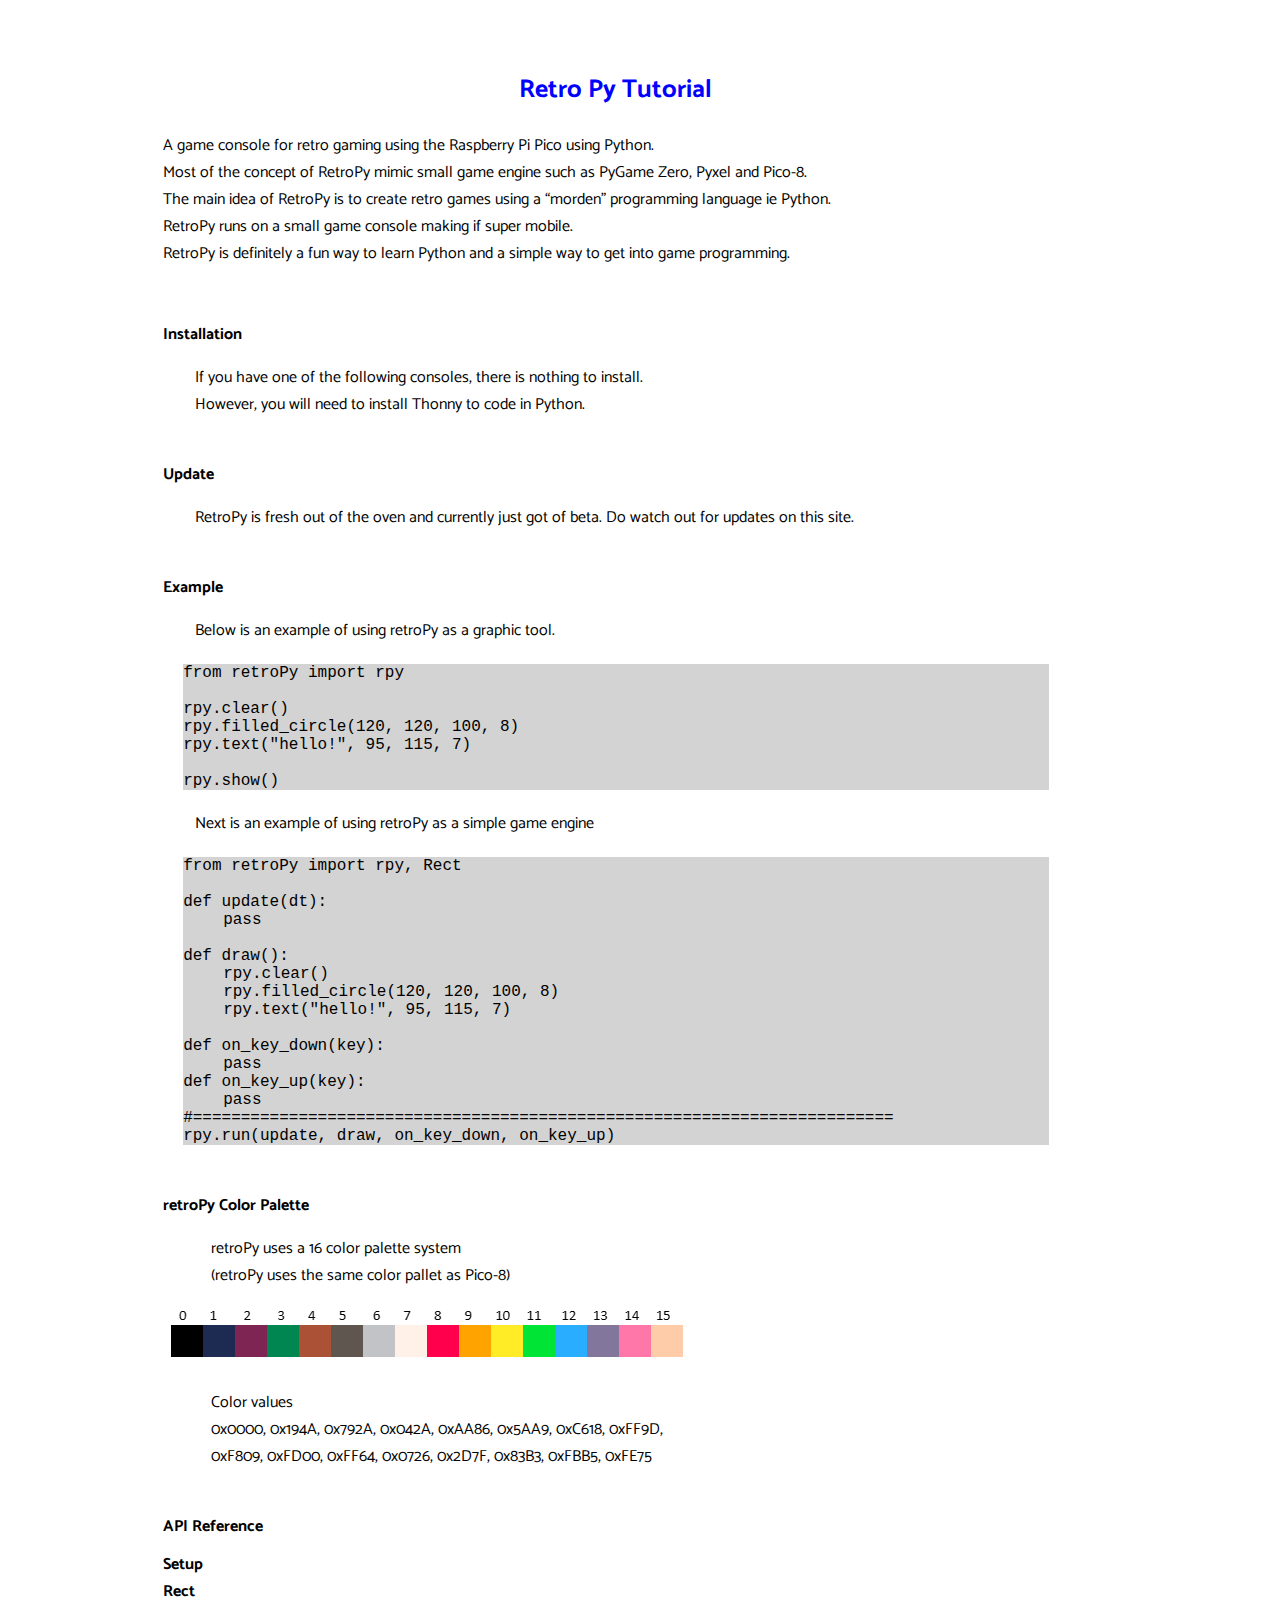
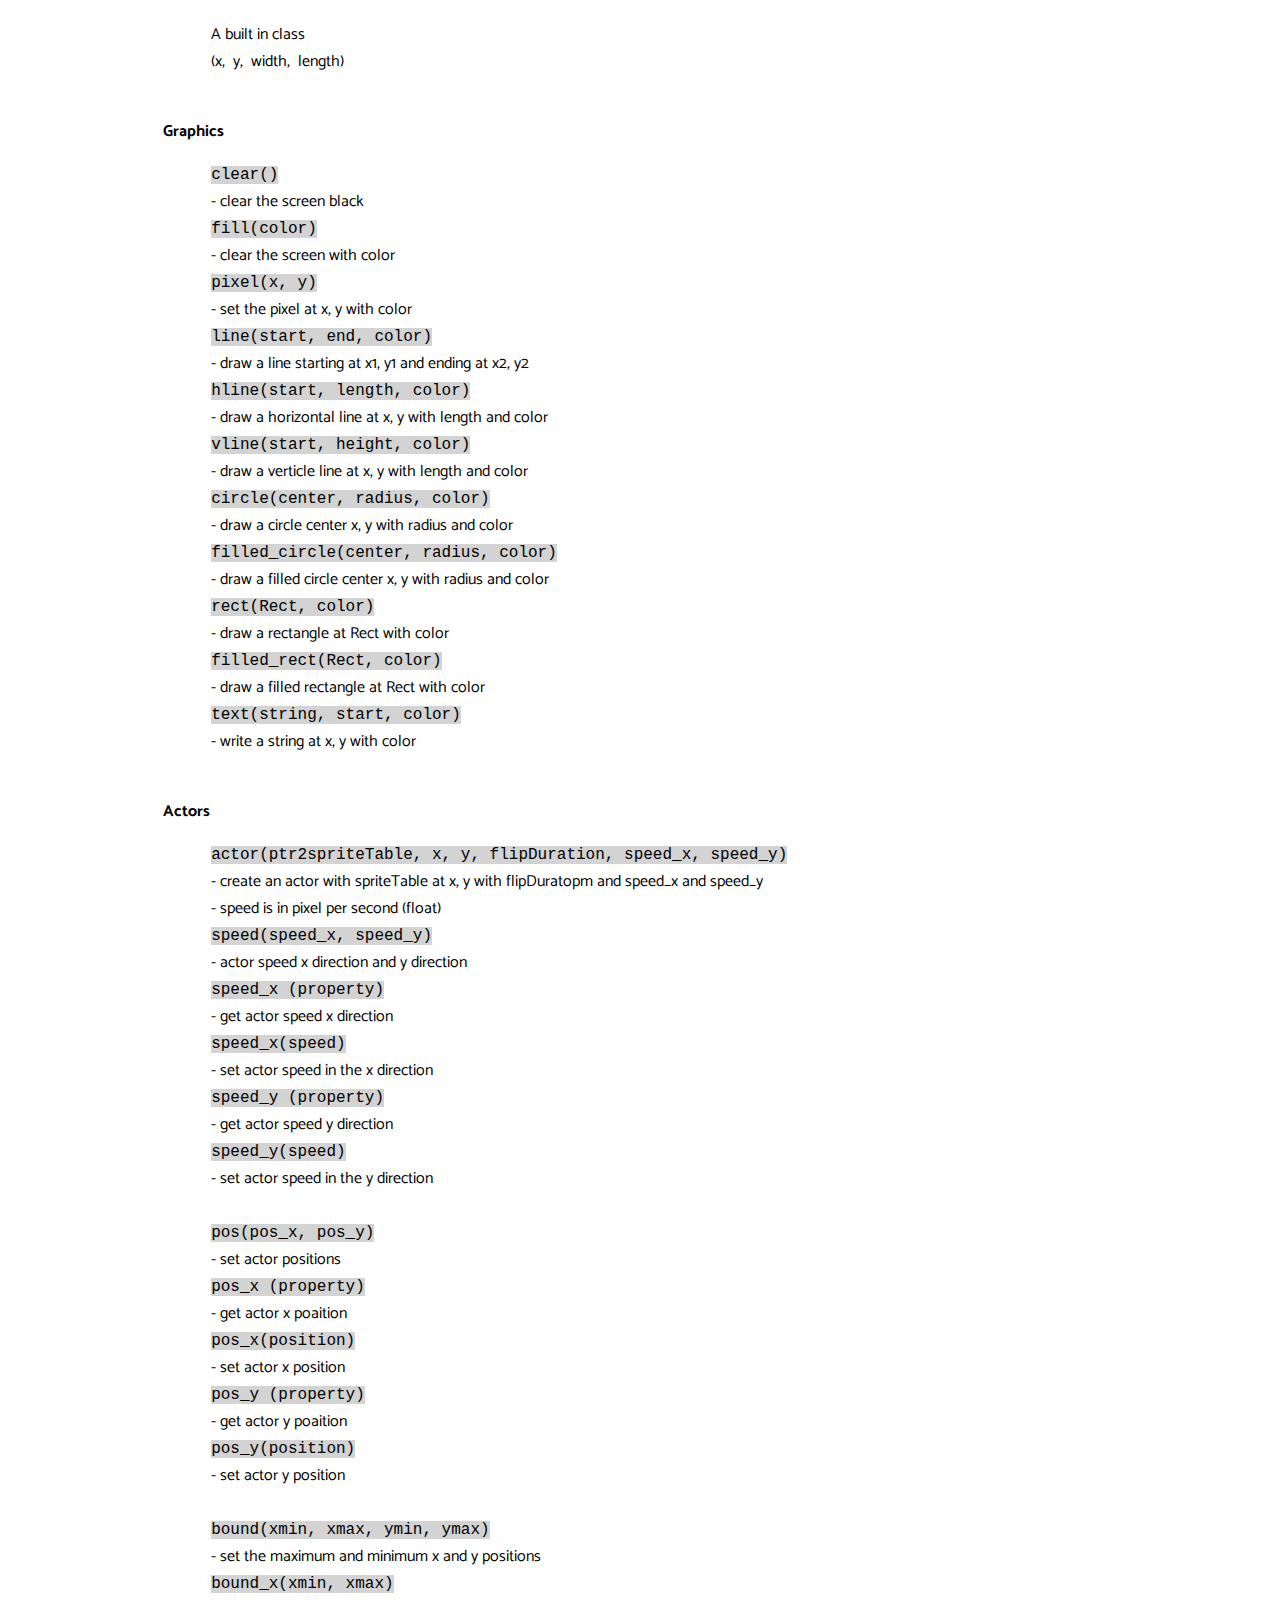
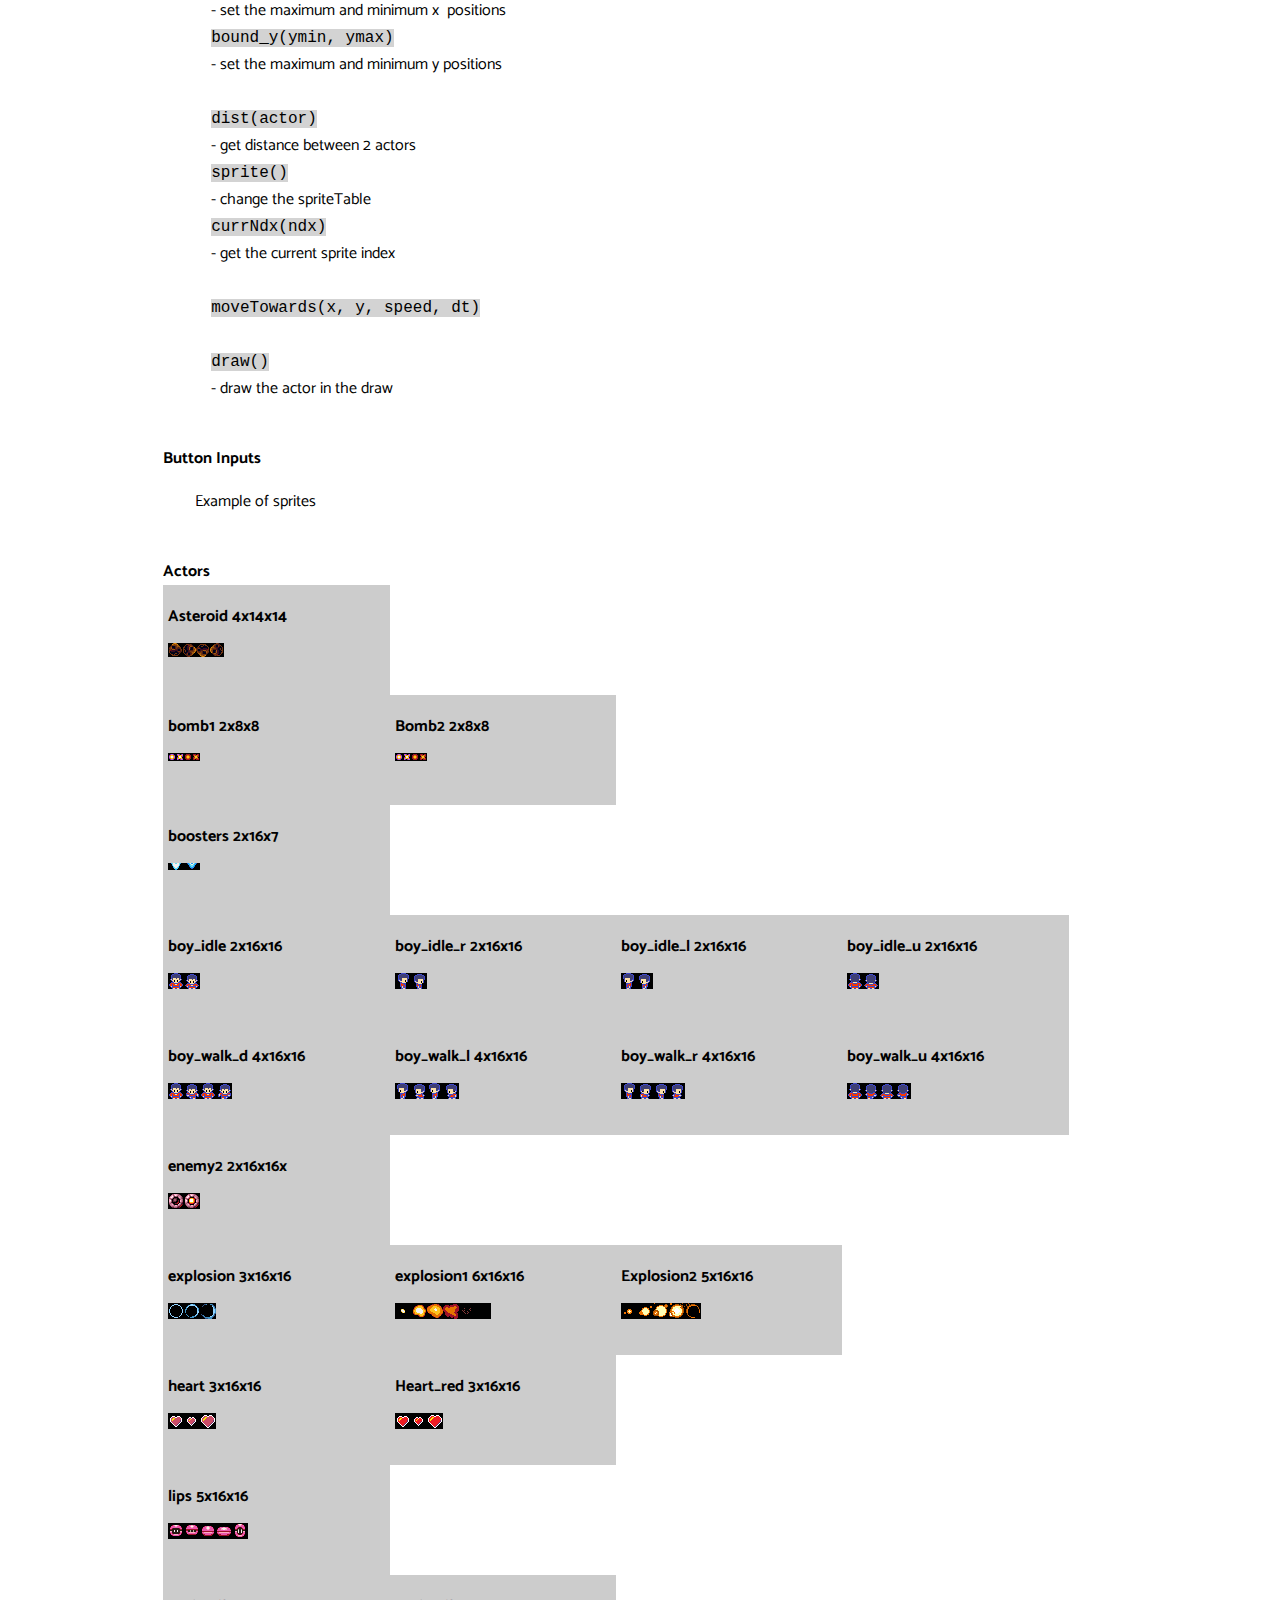
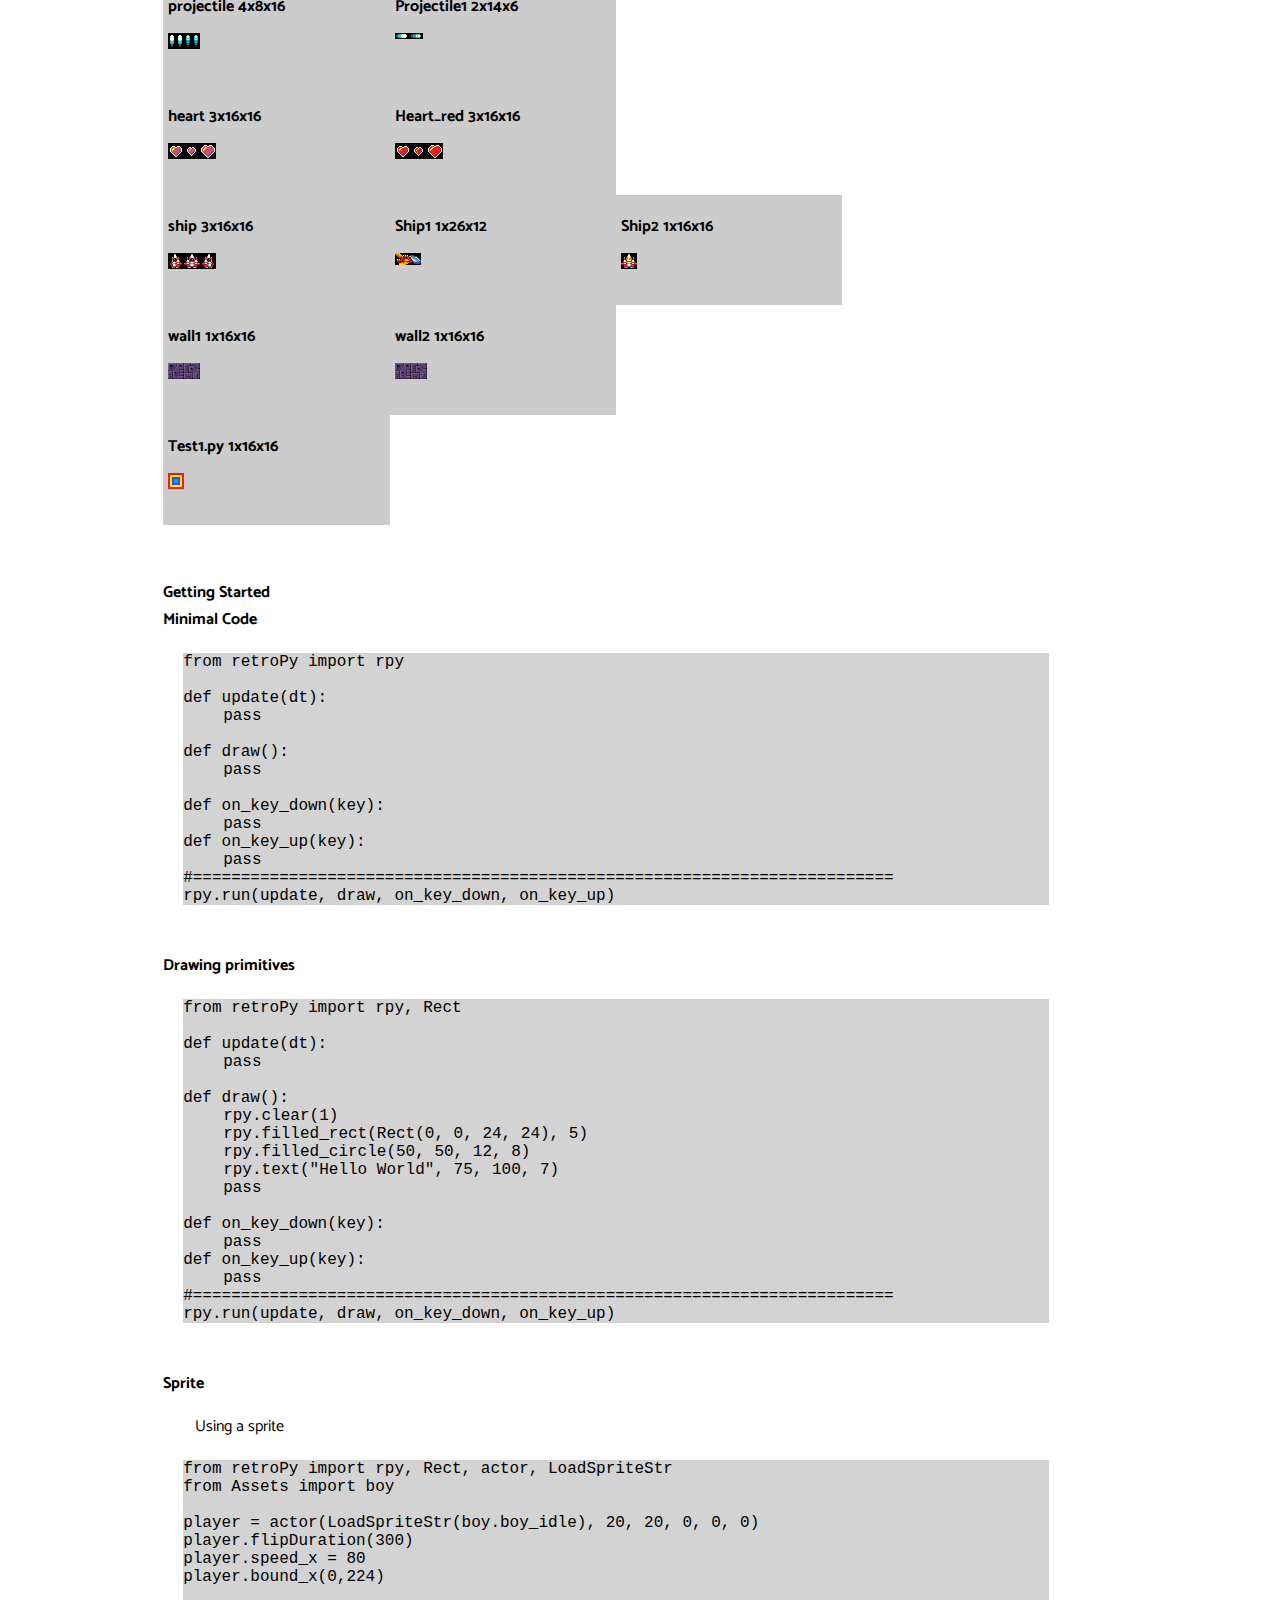
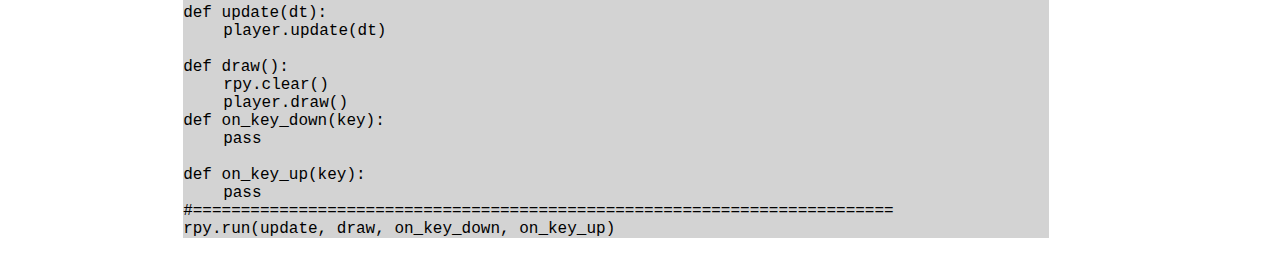
==== tutorial.html @ 07eee9ad "Add files via upload" ====
<html lang="en">

<head>
    
	<title>Retro Py Tutorial</title>

	<meta charset="utf-8">
	<meta name="viewport" content="width=device-width, initial-scale=1, shrink-to-fit=no">
	<meta name="description" content="TutorialPage">
	<meta name="author" content="Ilyas">

	<!-- Custom styles for this template -->
	<link rel="stylesheet" href="styles/index.css">
	<link rel='stylesheet' href='https://use.fontawesome.com/releases/v5.5.0/css/all.css' integrity='sha384-B4dIYHKNBt8Bc12p+WXckhzcICo0wtJAoU8YZTY5qE0Id1GSseTk6S+L3BlXeVIU' crossorigin='anonymous'-->
</head>

<body id="top" class="grid-container">
	<h3 class="title">Retro Py Tutorial</h3>
    
    <div class="about-me" style="text-align: left;">
		A game console for retro gaming using the Raspberry Pi Pico using Python.<br>
		Most of the concept of RetroPy mimic small game engine such as PyGame Zero, Pyxel and Pico-8.<br>
		The main idea of RetroPy is to create retro games using a “morden” programming language ie Python.<br>
		RetroPy runs on a small game console making if super mobile.<br>
        RetroPy is definitely a fun way to learn Python and a simple way to get into game programming.<br><br>
	</div>
    
	<div class="skill-set">
        <span style="font-weight: bold;"><br>Installation</span>
        <pre>
        If you have one of the following consoles, there is nothing to install.
        However, you will need to install Thonny to code in Python.
        </pre>
        
        <span style="font-weight: bold;">Update</span>
        <pre>
        RetroPy is fresh out of the oven and currently just got of beta. Do watch out for updates on this site.
        </pre>
    
        <span style="font-weight: bold;">Example</span>
        <pre>
        Below is an example of using retroPy as a graphic tool.</pre>
        
        <div class="test">
            <span style="font-family: 'Courier New'">
                from retroPy import rpy<br><br>

                rpy.clear()<br>
                rpy.filled_circle(120, 120, 100, 8)<br>
                rpy.text("hello!", 95, 115, 7)<br><br>

                rpy.show()</span>
            </div>
        
        <pre>
        Next is an example of using retroPy as a simple game engine</pre>
        
        <div class="test">
            <span style="font-family: 'Courier New'">
                from retroPy import rpy, Rect<br><br>

                def update(dt):<br>
                <span class="tab"></span>pass<br><br>

                def draw():<br>
                <span class="tab"></span>rpy.clear()<br>
                <span class="tab"></span>rpy.filled_circle(120, 120, 100, 8)<br>
                <span class="tab"></span>rpy.text("hello!", 95, 115, 7) <br><br>

                def on_key_down(key):<br>
                <span class="tab"></span>pass<br>
                def on_key_up(key):<br>
                <span class="tab"></span>pass<br>
                #=========================================================================<br>
                rpy.run(update, draw, on_key_down, on_key_up)</span>
            </div>
        
        <span style="font-weight: bold;"><br>retroPy Color Palette</span>
        <pre>
            retroPy uses a 16 color palette system
            (retroPy uses the same color pallet as Pico-8)</pre>

        <img src="imgs/color_pallet.png" alt="color pallet">

        <pre>
            Color values
            0x0000, 0x194A, 0x792A, 0x042A, 0xAA86, 0x5AA9, 0xC618, 0xFF9D,
            0xF809, 0xFD00, 0xFF64, 0x0726, 0x2D7F, 0x83B3, 0xFBB5, 0xFE75
            </pre>
        
        <h1>API Reference<br></h1>
        <span style="font-weight: bold;">Setup<br></span>
        
        <span style="font-weight: bold;">Rect</span>
        <pre>
            A built in class
            (x,  y,  width,  length)
            </pre>
        
        <span style="font-weight: bold;">Graphics</span>
        <pre>
            <mark style="background-color: lightgrey">clear()</mark>
            - clear the screen black
            <mark style="background-color: lightgrey">fill(color)</mark>
            - clear the screen with color
            <mark style="background-color: lightgrey">pixel(x, y)</mark>
            - set the pixel at x, y with color
            <mark style="background-color: lightgrey">line(start, end, color)</mark>
            - draw a line starting at x1, y1 and ending at x2, y2
            <mark style="background-color: lightgrey">hline(start, length, color)</mark>
            - draw a horizontal line at x, y with length and color
            <mark style="background-color: lightgrey">vline(start, height, color)</mark>
            - draw a verticle line at x, y with length and color
            <mark style="background-color: lightgrey">circle(center, radius, color)</mark>
            - draw a circle center x, y with radius and color
            <mark style="background-color: lightgrey">filled_circle(center, radius, color)</mark>
            - draw a filled circle center x, y with radius and color
            <mark style="background-color: lightgrey">rect(Rect, color)</mark>
            - draw a rectangle at Rect with color
            <mark style="background-color: lightgrey">filled_rect(Rect, color)</mark>
            - draw a filled rectangle at Rect with color
            <mark style="background-color: lightgrey">text(string, start, color)</mark>
            - write a string at x, y with color
            </pre>
        
        <span style="font-weight: bold;">Actors</span>
        <pre>
            <mark style="background-color: lightgrey">actor(ptr2spriteTable, x, y, flipDuration, speed_x, speed_y)</mark>
            - create an actor with spriteTable at x, y with flipDuratopm and speed_x and speed_y
            - speed is in pixel per second (float)
            <mark style="background-color: lightgrey">speed(speed_x, speed_y)</mark>
            - actor speed x direction and y direction
            <mark style="background-color: lightgrey">speed_x (property)</mark>
            - get actor speed x direction
            <mark style="background-color: lightgrey">speed_x(speed)</mark>
            - set actor speed in the x direction
            <mark style="background-color: lightgrey">speed_y (property)</mark>
            - get actor speed y direction
            <mark style="background-color: lightgrey">speed_y(speed)</mark>
            - set actor speed in the y direction

            <mark style="background-color: lightgrey">pos(pos_x, pos_y)</mark>
            - set actor positions
            <mark style="background-color: lightgrey">pos_x (property)</mark>
            - get actor x poaition
            <mark style="background-color: lightgrey">pos_x(position)</mark>
            - set actor x position
            <mark style="background-color: lightgrey">pos_y (property)</mark>
            - get actor y poaition
            <mark style="background-color: lightgrey">pos_y(position)</mark>
            - set actor y position

            <mark style="background-color: lightgrey">bound(xmin, xmax, ymin, ymax)</mark>
            - set the maximum and minimum x and y positions
            <mark style="background-color: lightgrey">bound_x(xmin, xmax)</mark>
            - set the maximum and minimum x  positions
            <mark style="background-color: lightgrey">bound_y(ymin, ymax)</mark>
            - set the maximum and minimum y positions

            <mark style="background-color: lightgrey">dist(actor)</mark>
            - get distance between 2 actors
            <mark style="background-color: lightgrey">sprite()</mark>
            - change the spriteTable
            <mark style="background-color: lightgrey">currNdx(ndx)</mark>
            - get the current sprite index

            <mark style="background-color: lightgrey">moveTowards(x, y, speed, dt)</mark>

            <mark style="background-color: lightgrey">draw()</mark>
            - draw the actor in the draw 
            </pre>
        
        <span style="font-weight: bold;">Button Inputs</span>
        
        <pre>
        Example of sprites
        </pre>
        
        <span style="font-weight: bold;">Actors</span>
        
        <div class="row">
              <div class="column" style="background-color:#ccc;">
                <h2>Asteroid 4x14x14</h2>
                <img src="imgs/asteroid.png"></pre>
              </div>
            </div>
        
            <div class="row">
              <div class="column" style="background-color:#ccc;">
                <h2>bomb1 2x8x8</h2>
                <img src="imgs/bombs.png">
              </div>
              <div class="column" style="background-color:#ccc;">
                <h2>Bomb2 2x8x8</h2>
                <img src="imgs/bombs.png">
              </div>
            </div>

            <div class="row">
              <div class="column" style="background-color:#ccc;">
                <h2>boosters 2x16x7</h2>
                <img src="imgs/boosters.png">
              </div>
            </div>
        
            <div class="row">
              <div class="column" style="background-color:#ccc;">
                <h2>boy_idle 2x16x16</h2>
                <img src="imgs/boy_idle.png">
              </div>
              <div class="column" style="background-color:#ccc;">
                <h2>boy_idle_r 2x16x16</h2>
                <img src="imgs/boy_idle_r.png">
              </div>
                <div class="column" style="background-color:#ccc;">
                <h2>boy_idle_l 2x16x16</h2>
                <img src="imgs/boy_idle_l.png">
              </div>
                <div class="column" style="background-color:#ccc;">
                <h2>boy_idle_u 2x16x16</h2>
                <img src="imgs/boy_idle_u.png">
              </div>
            </div>
            
            <div class="row">
              <div class="column" style="background-color:#ccc;">
                <h2>boy_walk_d 4x16x16</h2>
                <img src="imgs/boy_walk_d.png">
              </div>
              <div class="column" style="background-color:#ccc;">
                <h2>boy_walk_l 4x16x16</h2>
                <img src="imgs/boy_walk_l.png">
              </div>
                <div class="column" style="background-color:#ccc;">
                <h2>boy_walk_r 4x16x16</h2>
                <img src="imgs/boy_walk_r.png">
              </div>
                <div class="column" style="background-color:#ccc;">
                <h2>boy_walk_u 4x16x16</h2>
                <img src="imgs/boy_walk_u.png">
              </div>
            </div>
        
            <div class="row">
              <div class="column" style="background-color:#ccc;">
                <h2>enemy2 2x16x16x</h2>
                <img src="imgs/enemy2.png">
              </div>
            </div>
        
            <div class="row">
                  <div class="column" style="background-color:#ccc;">
                    <h2>explosion 3x16x16</h2>
                    <img src="imgs/explosion.png">
                  </div>
                  <div class="column" style="background-color:#ccc;">
                    <h2>explosion1 6x16x16</h2>
                    <img src="imgs/explosion1.png">
                  </div>
                    <div class="column" style="background-color:#ccc;">
                    <h2>Explosion2 5x16x16</h2>
                    <img src="imgs/explosion2.png">
                </div>
            </div>
            
        
            <div class="row">
              <div class="column" style="background-color:#ccc;">
                <h2>heart 3x16x16</h2>
                <img src="imgs/heart.png">
              </div>
              <div class="column" style="background-color:#ccc;">
                <h2>Heart_red 3x16x16</h2>
                <img src="imgs/heart_red.png">
              </div>
            </div>
        
    
            <div class="row">
              <div class="column" style="background-color:#ccc;">
                <h2>lips 5x16x16</h2>
                <img src="imgs/lips.png">
              </div>
            </div>
        
        <div class="row">
              <div class="column" style="background-color:#ccc;">
                <h2>projectile 4x8x16</h2>
                <img src="imgs/projectile.png">
              </div>
              <div class="column" style="background-color:#ccc;">
                <h2>Projectile1 2x14x6</h2>
                <img src="imgs/projectile1.png">
              </div>
            </div>
        
        <div class="row">
              <div class="column" style="background-color:#ccc;">
                <h2>heart 3x16x16</h2>
                <img src="imgs/heart.png">
              </div>
              <div class="column" style="background-color:#ccc;">
                <h2>Heart_red 3x16x16</h2>
                <img src="imgs/heart_red.png">
              </div>
            </div>
        
        <div class="row">
              <div class="column" style="background-color:#ccc;">
                <h2>ship 3x16x16</h2>
                <img src="imgs/ship.png">
              </div>
              <div class="column" style="background-color:#ccc;">
                <h2>Ship1 1x26x12</h2>
                <img src="imgs/ship1.png">
              </div>
            <div class="column" style="background-color:#ccc;">
                <h2>Ship2 1x16x16</h2>
                <img src="imgs/ship2.png">
              </div>
            </div> 
        
        <div class="row">
              <div class="column" style="background-color:#ccc;">
                <h2>wall1 1x16x16</h2>
                <img src="imgs/Wall.png">
              </div>
              <div class="column" style="background-color:#ccc;">
                <h2>wall2 1x16x16</h2>
                <img src="imgs/Wall.png">
              </div>
            </div> 

        <div class="row">
              <div class="column" style="background-color:#ccc;">
                <h2>Test1.py 1x16x16</h2>
                <img src="imgs/Test1.png">
              </div>
            </div>

        <span style="font-weight: bold;"><br><br>Getting Started<br></span>
        
        <span style="font-weight: bold;">Minimal Code</span>
        <div class="test">
            <span style="font-family: 'Courier New'">
                from retroPy import rpy<br><br>

                def update(dt):<br>
                <span class="tab"></span>pass<br><br>

                def draw():<br>
                <span class="tab"></span>pass<br><br>

                def on_key_down(key):<br>
                <span class="tab"></span>pass<br>
                def on_key_up(key):<br>
                <span class="tab"></span>pass<br>
                #=========================================================================<br>
                rpy.run(update, draw, on_key_down, on_key_up)</span>
            </div>
        
        <span style="font-weight: bold;"><br>Drawing primitives</span>
        <div class="test">
            <span style="font-family: 'Courier New'">
                from retroPy import rpy, Rect<br><br>
                
                def update(dt):<br>
                <span class="tab"></span>pass<br><br>

                def draw():<br>
                <span class="tab"></span>rpy.clear(1)<br>
                <span class="tab"></span>rpy.filled_rect(Rect(0, 0, 24, 24), 5)<br>
                <span class="tab"></span>rpy.filled_circle(50, 50, 12, 8)<br>
                <span class="tab"></span>rpy.text("Hello World", 75, 100, 7)<br>
                <span class="tab"></span>pass<br><br>

                def on_key_down(key):<br>
                <span class="tab"></span>pass<br>
                def on_key_up(key):<br>
                <span class="tab"></span>pass<br>
                #=========================================================================<br>
                rpy.run(update, draw, on_key_down, on_key_up)</span>
            </div>
        
        <span style="font-weight: bold;"><br>Sprite</span>
        
        <pre>
        Using a sprite</pre>
        
        <div class="test">
            <span style="font-family: 'Courier New'">
                from retroPy import rpy, Rect, actor, LoadSpriteStr<br>
                from Assets import boy<br><br>

                player = actor(LoadSpriteStr(boy.boy_idle), 20, 20, 0, 0, 0)<br>
                player.flipDuration(300)<br>
                player.speed_x = 80<br>
                player.bound_x(0,224)<br><br>

                def update(dt):<br>
                <span class="tab"></span>player.update(dt)<br><br>

                def draw():<br>
                <span class="tab"></span>rpy.clear()<br>
                <span class="tab"></span>player.draw()<br>

                def on_key_down(key):<br>
                <span class="tab"></span>pass<br><br>
                def on_key_up(key):<br>
                <span class="tab"></span>pass<br>
                #=========================================================================<br>
                rpy.run(update, draw, on_key_down, on_key_up)</span>
            </div>
        <!--span style="font-weight: bold;">Draw:</span>
        <pre>
            - clear()
            - fill(color)
            - pixel(x, y)
            - line(start, end, color)
            - hline(start, length, color)
            - vline(start, height, color)
            - circle(center, radius, color)
            - filled_circle(center, radius, color)
            - rect(Rect, color)
            - filled_rect(Rect, color)
            - text(string, start, color)

            - blit(bytearray, x, y)
            - sprite(SpriteArray, x, y)
            </pre>
        
        <span style="font-weight: bold;">Rect:</span>
        <pre>
            - A built in class
            - (x, y, width, length)
            - All arguments color, start, end, elngth, center, radius, x, y
              and width are integers except for string and Rect
            </pre>
        
        <span style="font-weight: bold;">Actor:</span>
        <pre>
            - (ptr2spriteTable, x, y, flipDuration, speed_x, speed_y)
            - speed(speed_x, speed_y)
            - speed_x(speed)
            - float speed_x()
            - speed_y(speed)
            - float speed_y()
            - bound(xmin, xmax, ymin, ymax)
            - bound_x(xmin, xmax)
            - bound_y(ymin, ymax)
            - dist(actor)
            - sprite()
            - currNdx(ndx)
            moveTowards(x, y, speed, dt)
            - draw()
            </pre>
        
        <span style="font-weight: bold;">Sound:</span>
        <pre>
            - Init()
            - Play()
            - Stop()
            - Pause()
            - Cont()
            - isPlaying

            - const uint16_t RGB4to565lookupTable[16]={
                0x0000,
            }
            </pre>
        
        <span style="font-weight: bold;">Actors</span>
        <pre>
            Asteroid 4x14x14
            <img src="imgs/asteroid.png">

            bombs
            bomb1 2x8x8
            <img src="imgs/bombs.png">
            Bomb2 2x8x8
            <img src="imgs/bombs.png">

            boosters
            boosters 2x16x7
            <img src="imgs/boosters.png">

            boy
            boy_idle 2x16x16
            <img src="imgs/boosters.png">
            boy_idle_r 2x16x16
            <img src="imgs/boosters.png">
            boy_idle_l 2x16x16
            <img src="imgs/boosters.png">
            boy_idle_u 2x16x16
            <img src="imgs/boosters.png">

            boy_walk_d 4x16x16

            boy_walk_l 4x16x16

            boy_walk_r 4x16x16

            boy_walk_u 4x16x16

            enemy2 2x16x16x

            explosion 3x16x16

            explosion1 6x16x16

            Explosion2 5x16x16


            heart 3x16x16


            Heart_red 3x16x16


            lips 5x16x16


            projectile 4x8x16

            Projectile1 2x14x6

            ship 3x16x16

            Ship1 1x26x12

            Ship2 1x16x16

            wall
            wall1 1x16x16

            wall2 1x16x16


            Test1.py 1x16x16
            </pre>
        
        <span style="font-weight: bold;">Getting Started</span>
        <span style="font-weight: bold;">Minimal Code</span>
        <pre>
            from retropy import Rect, screen
            def update(dt):
                pass
            def draw():
                pass
            def on_key_down(key):
                pass
            def on_key_up(key):
                pass  
            screen.run(update, draw, on_key_down, on_key_up)
            Ex-00.py
            </pre>
        
        <span style="font-weight: bold;">Drawing primitives</span>
        <pre>
            from retropy import Rect, screen
            def update(dt):
                pass
            def draw():
                screen.draw.clear()
                screen.draw.filled_rect(Rect(0, 0, 24, 24), 5)
                screen.draw.filled_circle(50, 50, 12, 8)
                screen.draw.text("Hello World", 75, 100, 7)
            def on_key_down(key):
                pass
            def on_key_up(key):
                pass  
            screen.run(update, draw, on_key_down, on_key_up)
            Ex-01.py
            </pre>
        
        <span style="font-weight: bold;">Sprite</span>
        <pre>
            Place a sprite
            from retropy import Rect, screen, actor
            import assets
            player = actor(assets.player, 20, 20, 0, 0, 0)
            def update(dt):
                pass
            def draw():
                screen.draw.clear()
                player.draw()
            def on_key_down(key):
                pass
            def on_key_up(key):
                pass  
            screen.run(update, draw, on_key_down, on_key_up)

            Place a sprite and animate (300 msec)
            player.flipDuration(300)

            give speed in the x axis (80 pixel per second)
            player.speed_x(80)

            set boundaries for the x axis (form 0 to 224 – the size of the sprite is 14
            player.bound_x(0,224)

            Everything in one line of code
            player = actor(assets.player, 20, 20, 300, 80, 0, 0, 224, 0, 224)

            complete code
            player = actor(assets.player, 20, 20, 300, 80,  0, 224, 0, 224)

            from retropy import Rect, screen, actor
            import assets

            player = actor(assets.player, 20, 20, 0, 0, 0)
            player.flipDuration(300)
            player.speed_x(80)
            player.bound_x(0,224)

            def update(dt):
                pass

            def draw():
                screen.draw.clear()
                player.draw()

            def on_key_down(key):
                pass
            def on_key_up(key):
                pass  

            screen.run(update, draw, on_key_down, on_key_up)


            Controlling movement in the x-axis
            Left - 0
            Right - 3
            Up - 2
            Down - 1

            from retropy import Rect, screen, actor
            import assets

            player = actor(assets.player, 20, 20, 300, 80, 0, 0, 224, 0, 224)

            def update(dt):
                pass

            def draw():
                screen.draw.clear()
                player.draw()

            def on_key_down(key):
                if (key == 0): #keys.LEFT
                    player.speed_x(-80)    
                elif (key == 3): #keys.RIGHT
                    player.speed_x(80)    

            def on_key_up(key):
                pass  

            screen.run(update, draw, on_key_down, on_key_up)
            </pre-->
	</div>
	<!--div id="projects" class="projects">
		<pre>
			Some projects that I have done:
			- <a href="#top">This website you are seeing is fully built by me.</a>
			- <a href="https://github.com/Jaimeloeuf/Pure-Node.JS-API-Server" target="_blank">Pure Node JS Server Framework</a>
			- <a href="https://github.com/Jaimeloeuf/GDP-analytics" target="_blank">GDP Analytics App in C</a>
			- <a href="https://github.com/Jaimeloeuf/UVA-Judge-problems" target="_blank">Competitve C/C++ Programming for UVA Judge</a>
			- <a href="https://github.com/Jaimeloeuf/Movie-Booking-App" target="_blank">Java 'Movie Booking' GUI Application.</a>
			- <a href="https://github.com/Jaimeloeuf/pythonmorsels" target="_blank">Competitve Python Programming code</a>
			- <a href="#" target="">Fan controller</a>
		</pre>
	</div-->

	<!--footer class="footer">
		<pre style="font-weight: bold;">
		<a href="#top">Back to Top ^</a>
		&copy;JaimeLoeuf
		&copy;JJ	2018
		</pre>
	</footer-->
</body>

</html>
---- styles/index.css ----
@import url('https://fonts.googleapis.com/css?family=Catamaran:400,800');

body {
	max-width: 95vw;
}

/* Make the stuff all float to the left. Then apply a margin to it to make it seems center for screens lest the max width */

* {
	font-family: 'Catamaran', sans-serif;
	font-size: 1em;
    box-sizing: border-box;
}

a, a:link, a:visited, a:hover, a:active {
	color: #7b7b7b;
	text-decoration: none;
}

.column {
    float: left;
    width: 25%;
    padding: 5px;
    height: 110px;
}

.row:after {
  content: "";
  display: table;
  clear: both;
}

.grid-container {
	display: grid;
	grid-template-columns: repeat(3, auto);
	grid-template-rows: repeat(6, auto);
	grid-template-areas:
		". title ."
		"pic nav-bar contact-me"
		"pic about-me contact-me"
		"pic skill-set contact-me"
		". projects ."
		". footer .";
}

mark { 
    font-family: 'Courier New';
    background-color: lightgrey;
    color: black;
}

.title {
	font-size: 1.6em;
	grid-area: title;
	margin: auto;
	margin-top: 2.4em;
	margin-bottom: 0.5em;
	color: #0000FF;
}


img {
    grid-area: pic;
    max-width: 100%;
    max-height: 100%;
}

.contact-me {
	grid-area: contact-me;
	margin-bottom: 2em;
}

.nav-bar {
	grid-area: nav-bar;
	margin: auto;
	margin-top: 0px;
	overflow: initial;
}

.about-me {
	grid-area: about-me;
	margin-top: 0.5em;
}

.tab {
    display: inline-block;
    margin-left: 40px;
}

.test {
    background-color: lightgrey;
    margin: 20px;
}

.skill-set { grid-area: skill-set; }
.projects { grid-area: projects; }

.projects > a {
	color: #bbb; /* Change the color to a darker shade */
}

.footer {
	grid-area: footer;
	margin-left: 3em;
}

/* Overwrite all changes that you dont want! */
@media screen and (max-width: 70em) {
	/* Resize image and Resize to 2 columns */
	img { max-width: 60%; }
	.grid-container {
		grid-template-columns: auto auto;
		grid-template-areas:
			"title ."
			"nav-bar contact-me"
			"about-me contact-me"
			"skill-set pic"
			"projects ."
			"footer .";
	}
}

@media screen and (max-width: 58em) {
	/* Hide image and contact-me icons. Resize to 1 column */
	/*img, .contact-me { display: none; }*/
    img { max-width: 60%; }
	.grid-container {
		grid-template-columns: auto;
		grid-template-areas:
		"title"
		"nav-bar"
		"about-me"
		"skill-set"
        "test"
		"projects"
		"footer";
	}
}

/* 
background:
	linear-gradient(140deg, rgba(0, 0, 0, 0.1) 0%, rgba(0, 0, 0, 0.07) 43%, transparent 44%, transparent 100%),
	linear-gradient(105deg, transparent 0%, transparent 40%, rgba(0, 0, 0, 0.06) 41%, rgba(0, 0, 0, 0.07) 76%, transparent 77%, transparent 100%),
	linear-gradient(to right, #d89ca4, #e27b7e);
	background-color: #de7e85; */
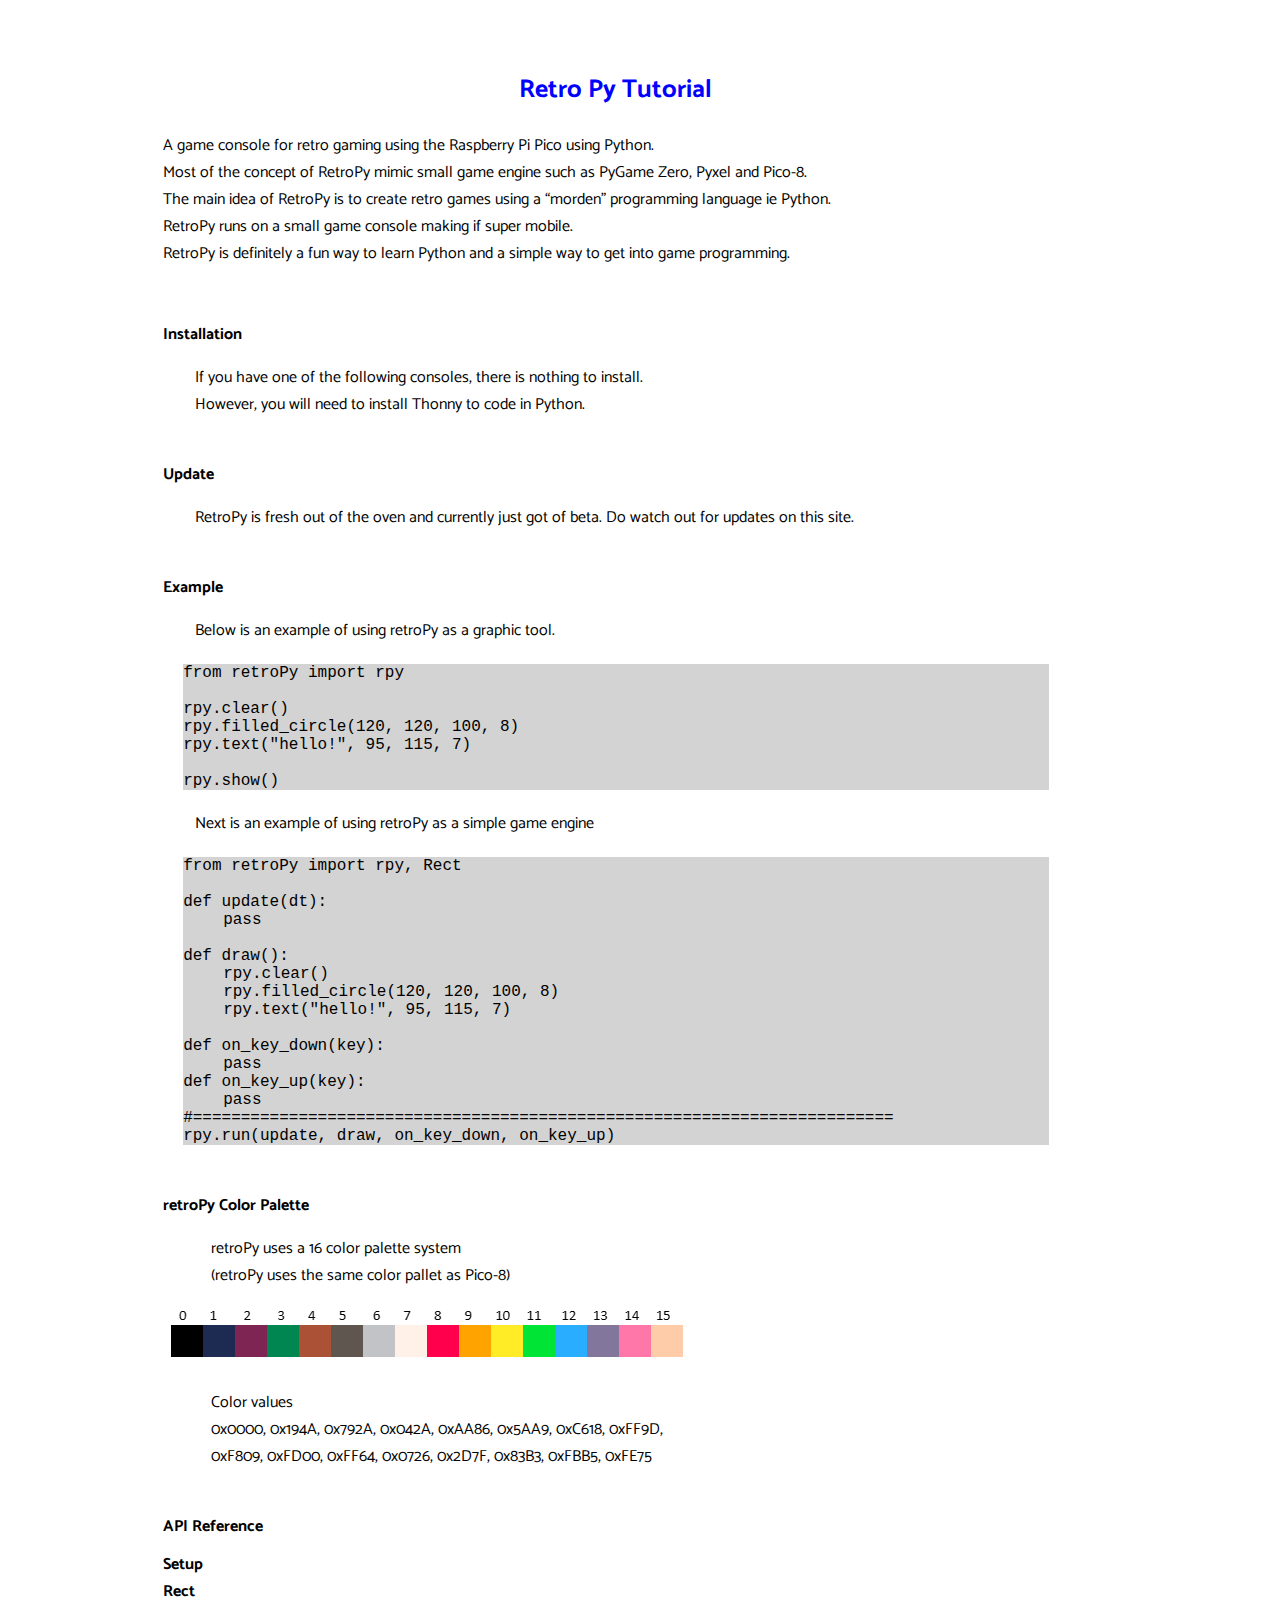
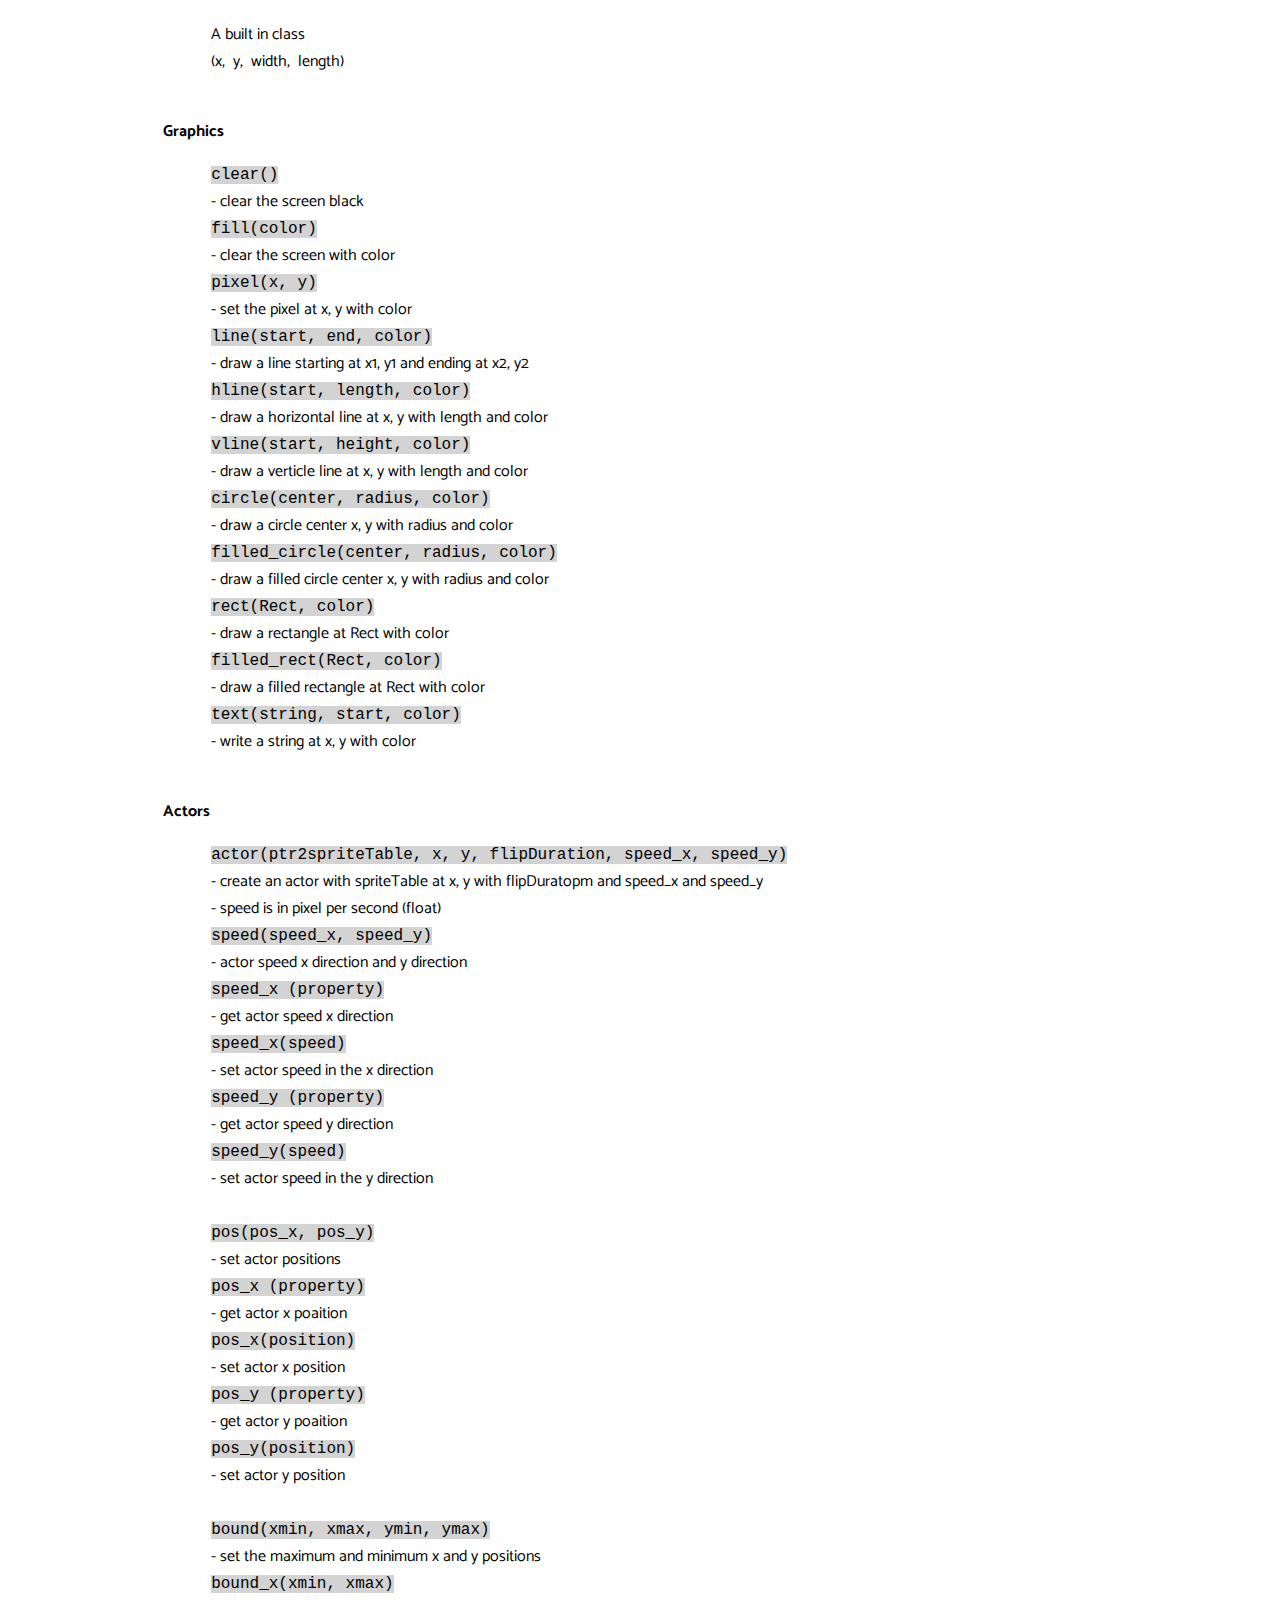
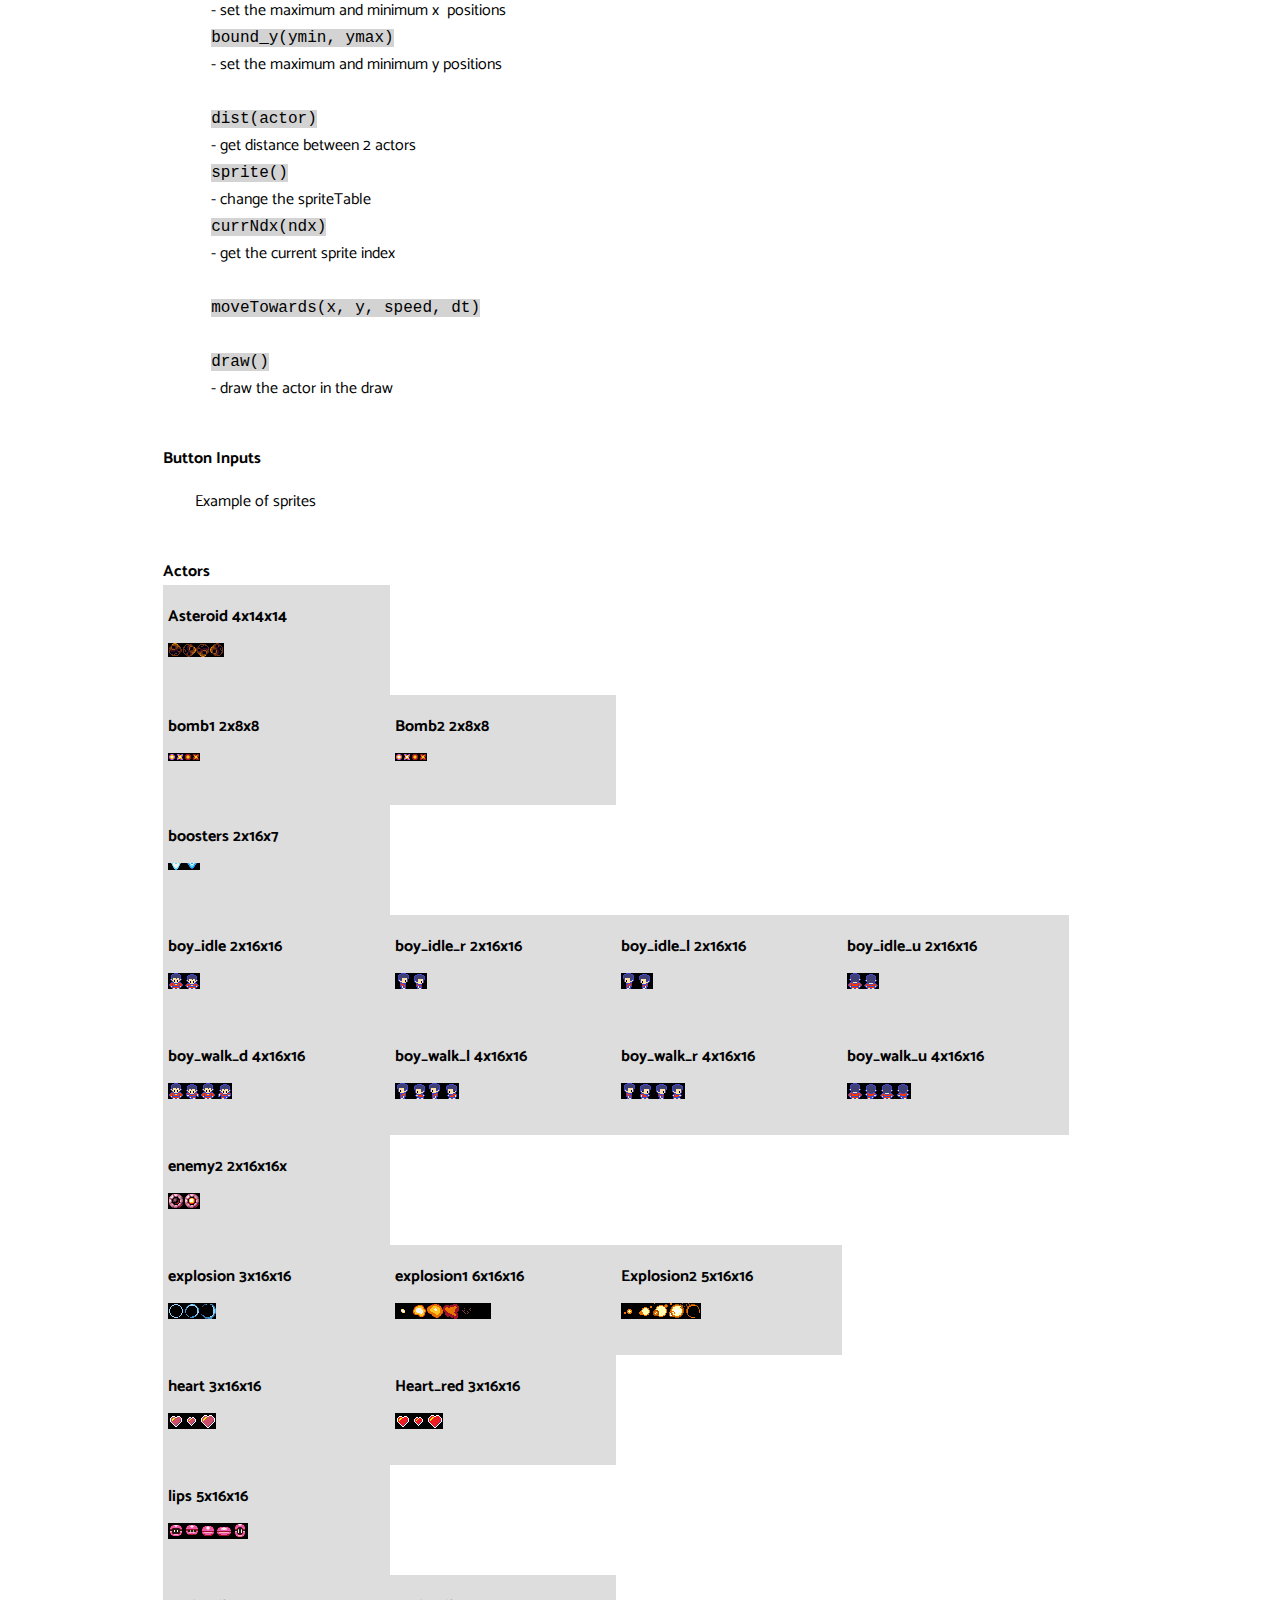
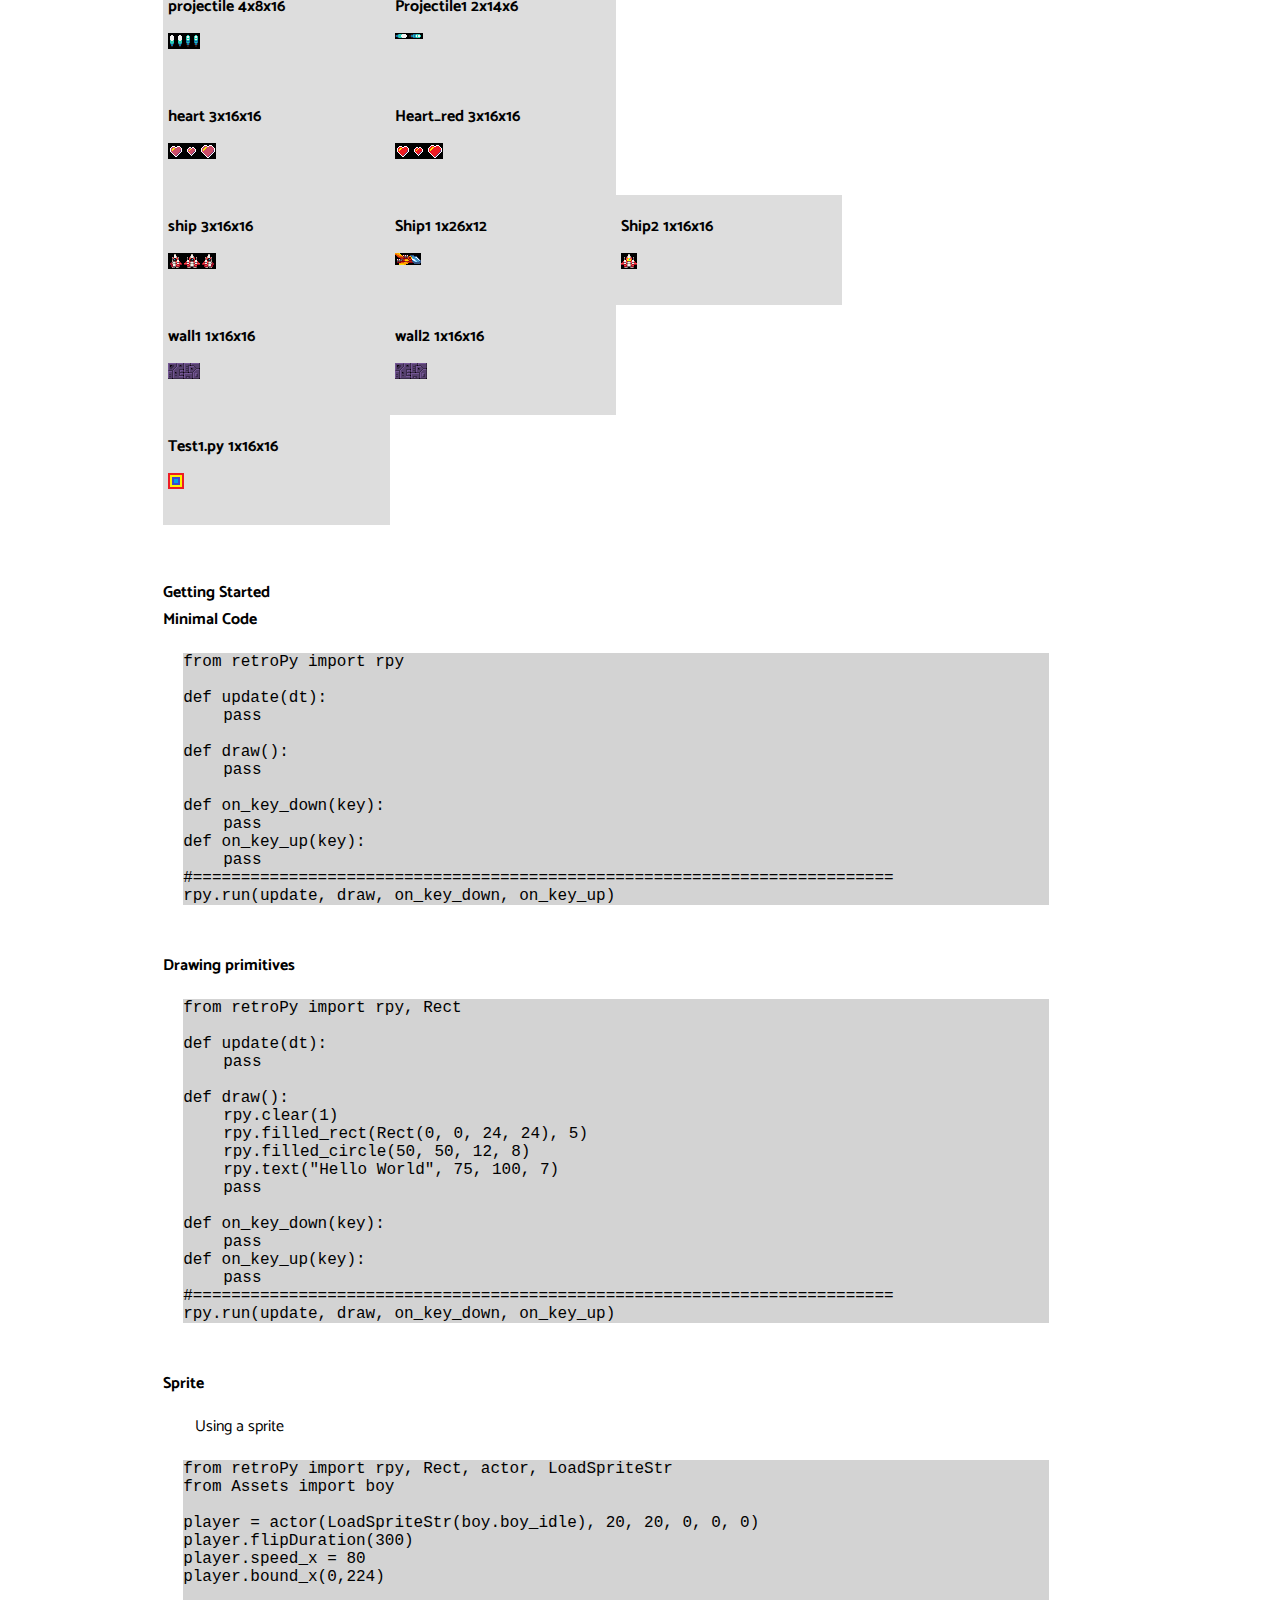
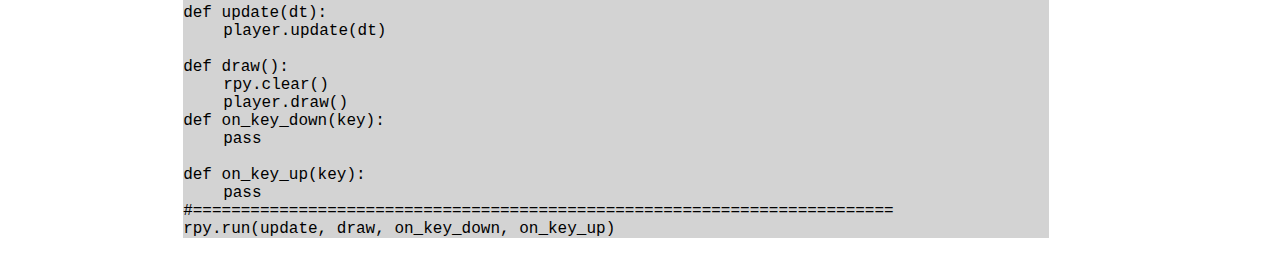
==== commit fcaad99b: "Add files via upload" ====
--- a/tutorial.html
+++ b/tutorial.html
@@ -10,8 +10,8 @@
 	<meta name="author" content="Ilyas">
 
 	<!-- Custom styles for this template -->
-	<link rel="stylesheet" href="styles/index.css">
-	<link rel='stylesheet' href='https://use.fontawesome.com/releases/v5.5.0/css/all.css' integrity='sha384-B4dIYHKNBt8Bc12p+WXckhzcICo0wtJAoU8YZTY5qE0Id1GSseTk6S+L3BlXeVIU' crossorigin='anonymous'-->
+	<link rel="stylesheet" href="styles/tutorial.css">
+	<link rel='stylesheet' href='https://use.fontawesome.com/releases/v5.5.0/css/all.css' integrity='sha384-B4dIYHKNBt8Bc12p+WXckhzcICo0wtJAoU8YZTY5qE0Id1GSseTk6S+L3BlXeVIU' crossorigin='anonymous'>
 </head>
 
 <body id="top" class="grid-container">
@@ -179,85 +179,85 @@
         <span style="font-weight: bold;">Actors</span>
         
         <div class="row">
-              <div class="column" style="background-color:#ccc;">
+              <div class="column" style="background-color:#ddd;">
                 <h2>Asteroid 4x14x14</h2>
                 <img src="imgs/asteroid.png"></pre>
               </div>
             </div>
         
             <div class="row">
-              <div class="column" style="background-color:#ccc;">
+              <div class="column" style="background-color:#ddd;">
                 <h2>bomb1 2x8x8</h2>
                 <img src="imgs/bombs.png">
               </div>
-              <div class="column" style="background-color:#ccc;">
+              <div class="column" style="background-color:#ddd;">
                 <h2>Bomb2 2x8x8</h2>
                 <img src="imgs/bombs.png">
               </div>
             </div>
 
             <div class="row">
-              <div class="column" style="background-color:#ccc;">
+              <div class="column" style="background-color:#ddd;">
                 <h2>boosters 2x16x7</h2>
                 <img src="imgs/boosters.png">
               </div>
             </div>
         
             <div class="row">
-              <div class="column" style="background-color:#ccc;">
+              <div class="column" style="background-color:#ddd;">
                 <h2>boy_idle 2x16x16</h2>
                 <img src="imgs/boy_idle.png">
               </div>
-              <div class="column" style="background-color:#ccc;">
+              <div class="column" style="background-color:#ddd;">
                 <h2>boy_idle_r 2x16x16</h2>
                 <img src="imgs/boy_idle_r.png">
               </div>
-                <div class="column" style="background-color:#ccc;">
+                <div class="column" style="background-color:#ddd;">
                 <h2>boy_idle_l 2x16x16</h2>
                 <img src="imgs/boy_idle_l.png">
               </div>
-                <div class="column" style="background-color:#ccc;">
+                <div class="column" style="background-color:#ddd;">
                 <h2>boy_idle_u 2x16x16</h2>
                 <img src="imgs/boy_idle_u.png">
               </div>
             </div>
             
             <div class="row">
-              <div class="column" style="background-color:#ccc;">
+              <div class="column" style="background-color:#ddd;">
                 <h2>boy_walk_d 4x16x16</h2>
                 <img src="imgs/boy_walk_d.png">
               </div>
-              <div class="column" style="background-color:#ccc;">
+              <div class="column" style="background-color:#ddd;">
                 <h2>boy_walk_l 4x16x16</h2>
                 <img src="imgs/boy_walk_l.png">
               </div>
-                <div class="column" style="background-color:#ccc;">
+                <div class="column" style="background-color:#ddd;">
                 <h2>boy_walk_r 4x16x16</h2>
                 <img src="imgs/boy_walk_r.png">
               </div>
-                <div class="column" style="background-color:#ccc;">
+                <div class="column" style="background-color:#ddd;">
                 <h2>boy_walk_u 4x16x16</h2>
                 <img src="imgs/boy_walk_u.png">
               </div>
             </div>
         
             <div class="row">
-              <div class="column" style="background-color:#ccc;">
+              <div class="column" style="background-color:#ddd;">
                 <h2>enemy2 2x16x16x</h2>
                 <img src="imgs/enemy2.png">
               </div>
             </div>
         
             <div class="row">
-                  <div class="column" style="background-color:#ccc;">
+                  <div class="column" style="background-color:#ddd;">
                     <h2>explosion 3x16x16</h2>
                     <img src="imgs/explosion.png">
                   </div>
-                  <div class="column" style="background-color:#ccc;">
+                  <div class="column" style="background-color:#ddd;">
                     <h2>explosion1 6x16x16</h2>
                     <img src="imgs/explosion1.png">
                   </div>
-                    <div class="column" style="background-color:#ccc;">
+                    <div class="column" style="background-color:#ddd;">
                     <h2>Explosion2 5x16x16</h2>
                     <img src="imgs/explosion2.png">
                 </div>
@@ -265,11 +265,11 @@
             
         
             <div class="row">
-              <div class="column" style="background-color:#ccc;">
+              <div class="column" style="background-color:#ddd;">
                 <h2>heart 3x16x16</h2>
                 <img src="imgs/heart.png">
               </div>
-              <div class="column" style="background-color:#ccc;">
+              <div class="column" style="background-color:#ddd;">
                 <h2>Heart_red 3x16x16</h2>
                 <img src="imgs/heart_red.png">
               </div>
@@ -277,62 +277,62 @@
         
     
             <div class="row">
-              <div class="column" style="background-color:#ccc;">
+              <div class="column" style="background-color:#ddd;">
                 <h2>lips 5x16x16</h2>
                 <img src="imgs/lips.png">
               </div>
             </div>
         
         <div class="row">
-              <div class="column" style="background-color:#ccc;">
+              <div class="column" style="background-color:#ddd;">
                 <h2>projectile 4x8x16</h2>
                 <img src="imgs/projectile.png">
               </div>
-              <div class="column" style="background-color:#ccc;">
+              <div class="column" style="background-color:#ddd;">
                 <h2>Projectile1 2x14x6</h2>
                 <img src="imgs/projectile1.png">
               </div>
             </div>
         
         <div class="row">
-              <div class="column" style="background-color:#ccc;">
+              <div class="column" style="background-color:#ddd;">
                 <h2>heart 3x16x16</h2>
                 <img src="imgs/heart.png">
               </div>
-              <div class="column" style="background-color:#ccc;">
+              <div class="column" style="background-color:#ddd;">
                 <h2>Heart_red 3x16x16</h2>
                 <img src="imgs/heart_red.png">
               </div>
             </div>
         
         <div class="row">
-              <div class="column" style="background-color:#ccc;">
+              <div class="column" style="background-color:#ddd;">
                 <h2>ship 3x16x16</h2>
                 <img src="imgs/ship.png">
               </div>
-              <div class="column" style="background-color:#ccc;">
+              <div class="column" style="background-color:#ddd;">
                 <h2>Ship1 1x26x12</h2>
                 <img src="imgs/ship1.png">
               </div>
-            <div class="column" style="background-color:#ccc;">
+            <div class="column" style="background-color:#ddd;">
                 <h2>Ship2 1x16x16</h2>
                 <img src="imgs/ship2.png">
               </div>
             </div> 
         
         <div class="row">
-              <div class="column" style="background-color:#ccc;">
+              <div class="column" style="background-color:#ddd;">
                 <h2>wall1 1x16x16</h2>
                 <img src="imgs/Wall.png">
               </div>
-              <div class="column" style="background-color:#ccc;">
+              <div class="column" style="background-color:#ddd;">
                 <h2>wall2 1x16x16</h2>
                 <img src="imgs/Wall.png">
               </div>
             </div> 
 
         <div class="row">
-              <div class="column" style="background-color:#ccc;">
+              <div class="column" style="background-color:#ddd;">
                 <h2>Test1.py 1x16x16</h2>
                 <img src="imgs/Test1.png">
               </div>
--- a/styles/tutorial.css
+++ b/styles/tutorial.css
@@ -0,0 +1,145 @@
+@import url('https://fonts.googleapis.com/css?family=Catamaran:400,800');
+
+body {
+	max-width: 95vw;
+}
+
+/* Make the stuff all float to the left. Then apply a margin to it to make it seems center for screens lest the max width */
+
+* {
+	font-family: 'Catamaran', sans-serif;
+	font-size: 1em;
+    box-sizing: border-box;
+}
+
+a, a:link, a:visited, a:hover, a:active {
+	color: #7b7b7b;
+	text-decoration: none;
+}
+
+.column {
+    float: left;
+    width: 25%;
+    padding: 5px;
+    height: 110px;
+}
+
+.row:after {
+  content: "";
+  display: table;
+  clear: both;
+}
+
+.grid-container {
+	display: grid;
+	grid-template-columns: repeat(3, auto);
+	grid-template-rows: repeat(6, auto);
+	grid-template-areas:
+		". title ."
+		"pic nav-bar contact-me"
+		"pic about-me contact-me"
+		"pic skill-set contact-me"
+		". projects ."
+		". footer .";
+}
+
+mark { 
+    font-family: 'Courier New';
+    background-color: lightgrey;
+    color: black;
+}
+
+.title {
+	font-size: 1.6em;
+	grid-area: title;
+	margin: auto;
+	margin-top: 2.4em;
+	margin-bottom: 0.5em;
+	color: #0000FF;
+}
+
+
+img {
+    grid-area: pic;
+    max-width: 100%;
+    max-height: 100%;
+}
+
+.contact-me {
+	grid-area: contact-me;
+	margin-bottom: 2em;
+}
+
+.nav-bar {
+	grid-area: nav-bar;
+	margin: auto;
+	margin-top: 0px;
+	overflow: initial;
+}
+
+.about-me {
+	grid-area: about-me;
+	margin-top: 0.5em;
+}
+
+.tab {
+    display: inline-block;
+    margin-left: 40px;
+}
+
+.test {
+    background-color: lightgrey;
+    margin: 20px;
+}
+
+.skill-set { grid-area: skill-set; }
+.projects { grid-area: projects; }
+
+.projects > a {
+	color: #bbb; /* Change the color to a darker shade */
+}
+
+.footer {
+	grid-area: footer;
+	margin-left: 3em;
+}
+
+/* Overwrite all changes that you dont want! */
+@media screen and (max-width: 70em) {
+	/* Resize image and Resize to 2 columns */
+	img { max-width: 60%; }
+	.grid-container {
+		grid-template-columns: auto auto;
+		grid-template-areas:
+			"title ."
+			"nav-bar contact-me"
+			"about-me contact-me"
+			"skill-set pic"
+			"projects ."
+			"footer .";
+	}
+}
+
+@media screen and (max-width: 58em) {
+	/* Hide image and contact-me icons. Resize to 1 column */
+	/*img, .contact-me { display: none; }*/
+    img { max-width: 60%; }
+	.grid-container {
+		grid-template-columns: auto;
+		grid-template-areas:
+		"title"
+		"nav-bar"
+		"about-me"
+		"skill-set"
+        "test"
+		"projects"
+		"footer";
+	}
+}
+
+/* 
+background:
+	linear-gradient(140deg, rgba(0, 0, 0, 0.1) 0%, rgba(0, 0, 0, 0.07) 43%, transparent 44%, transparent 100%),
+	linear-gradient(105deg, transparent 0%, transparent 40%, rgba(0, 0, 0, 0.06) 41%, rgba(0, 0, 0, 0.07) 76%, transparent 77%, transparent 100%),
+	linear-gradient(to right, #d89ca4, #e27b7e);
+	background-color: #de7e85; */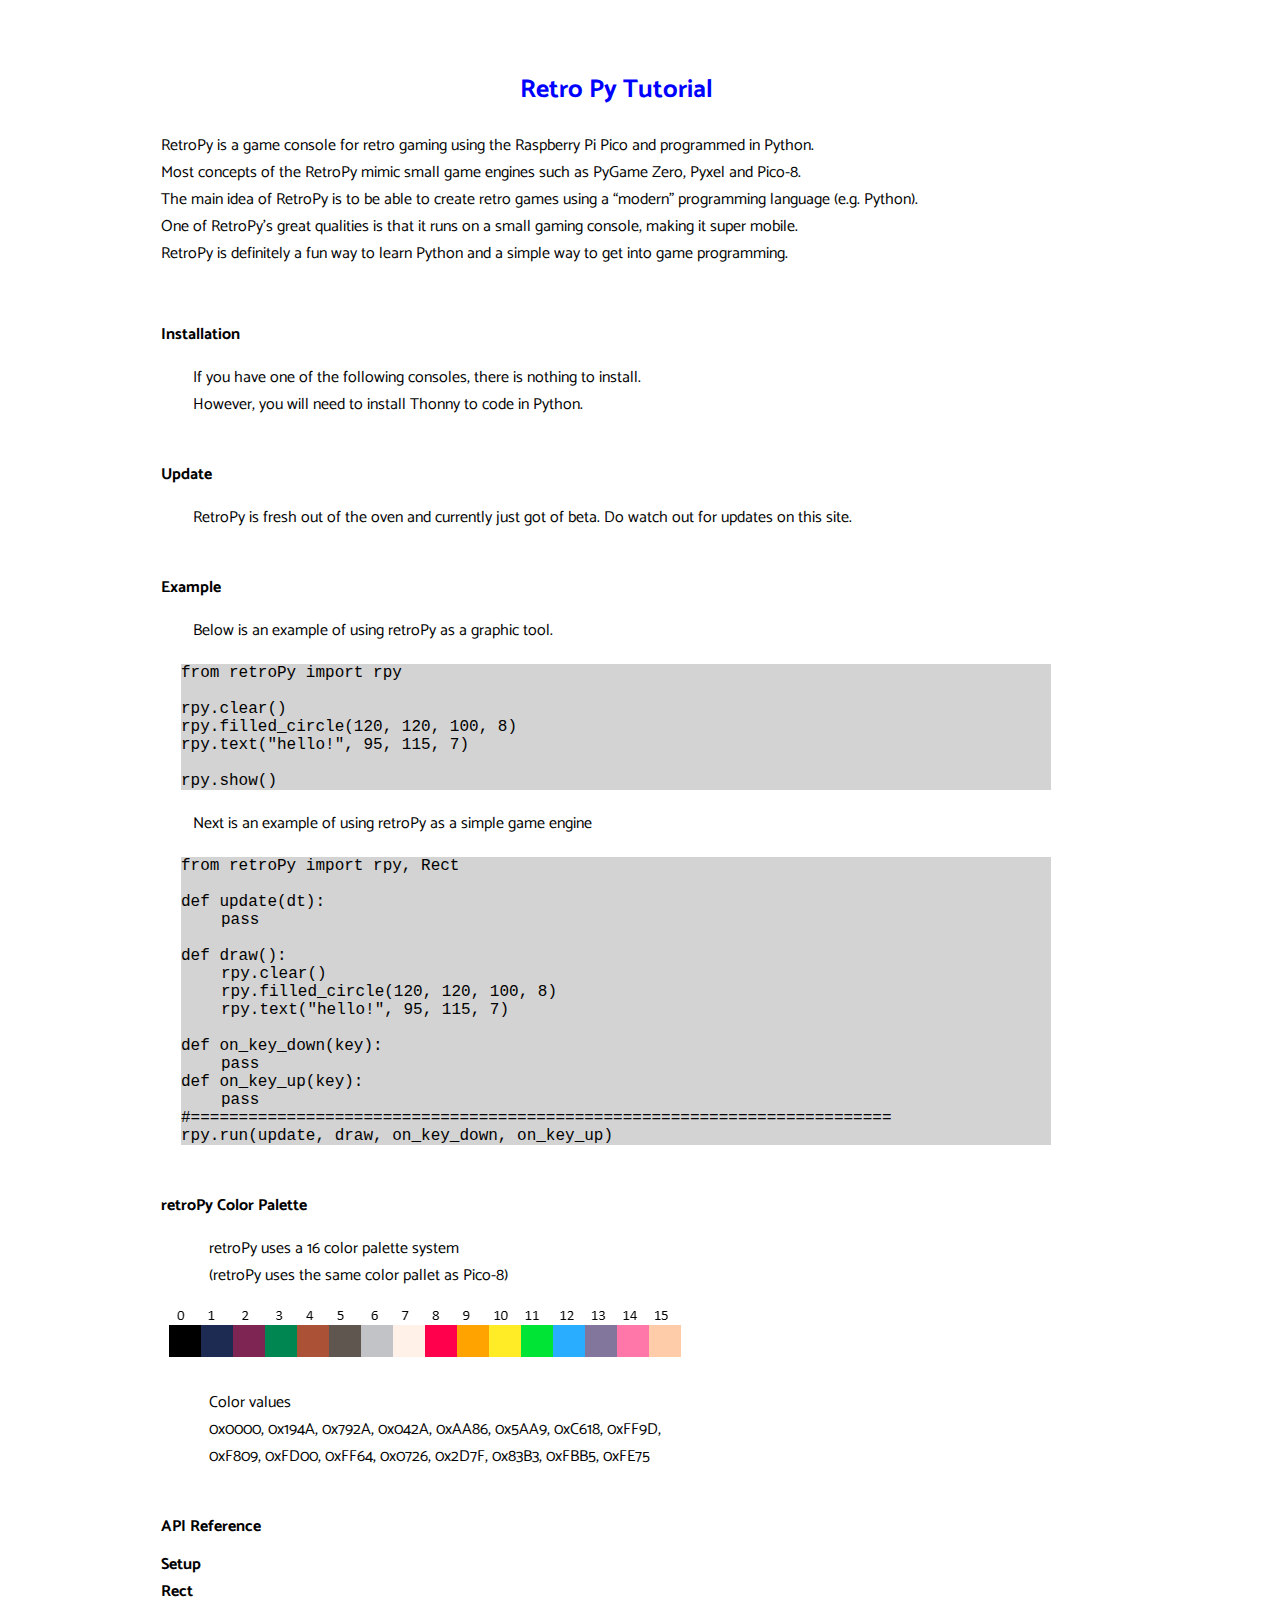
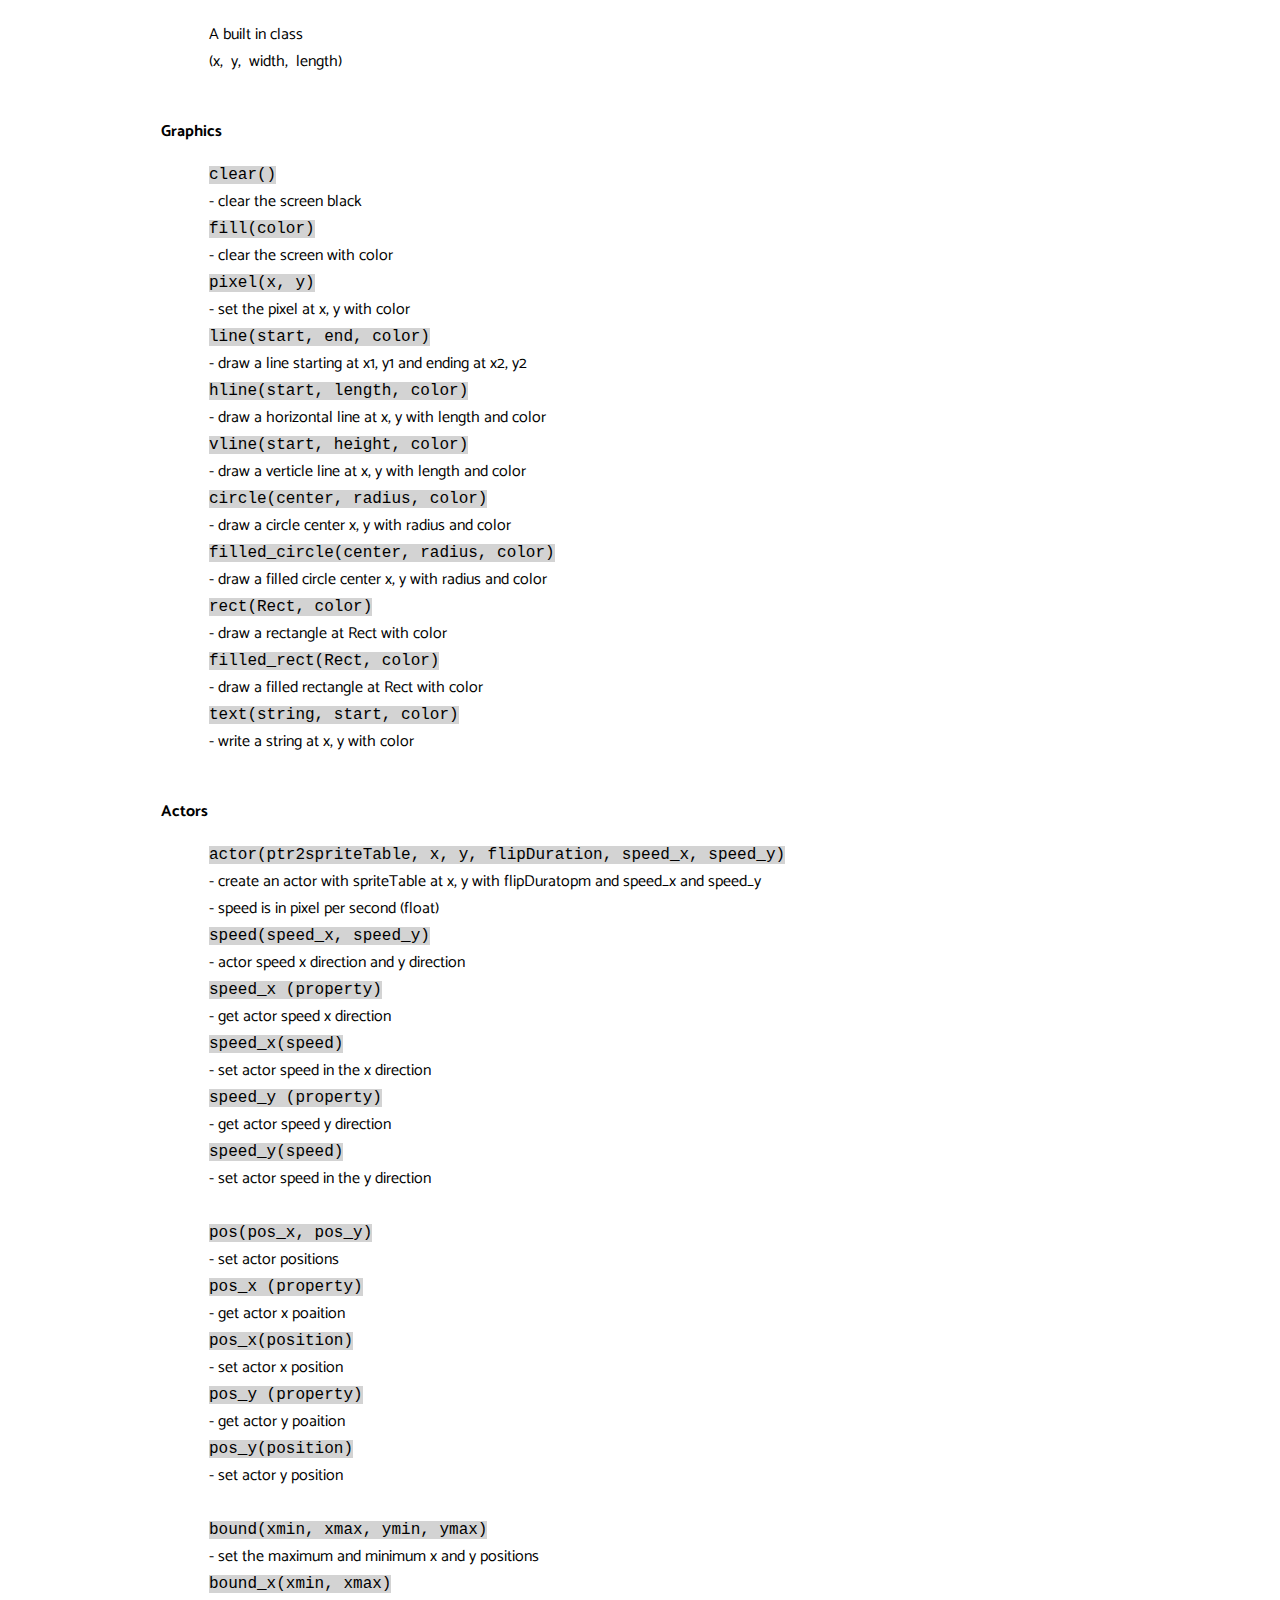
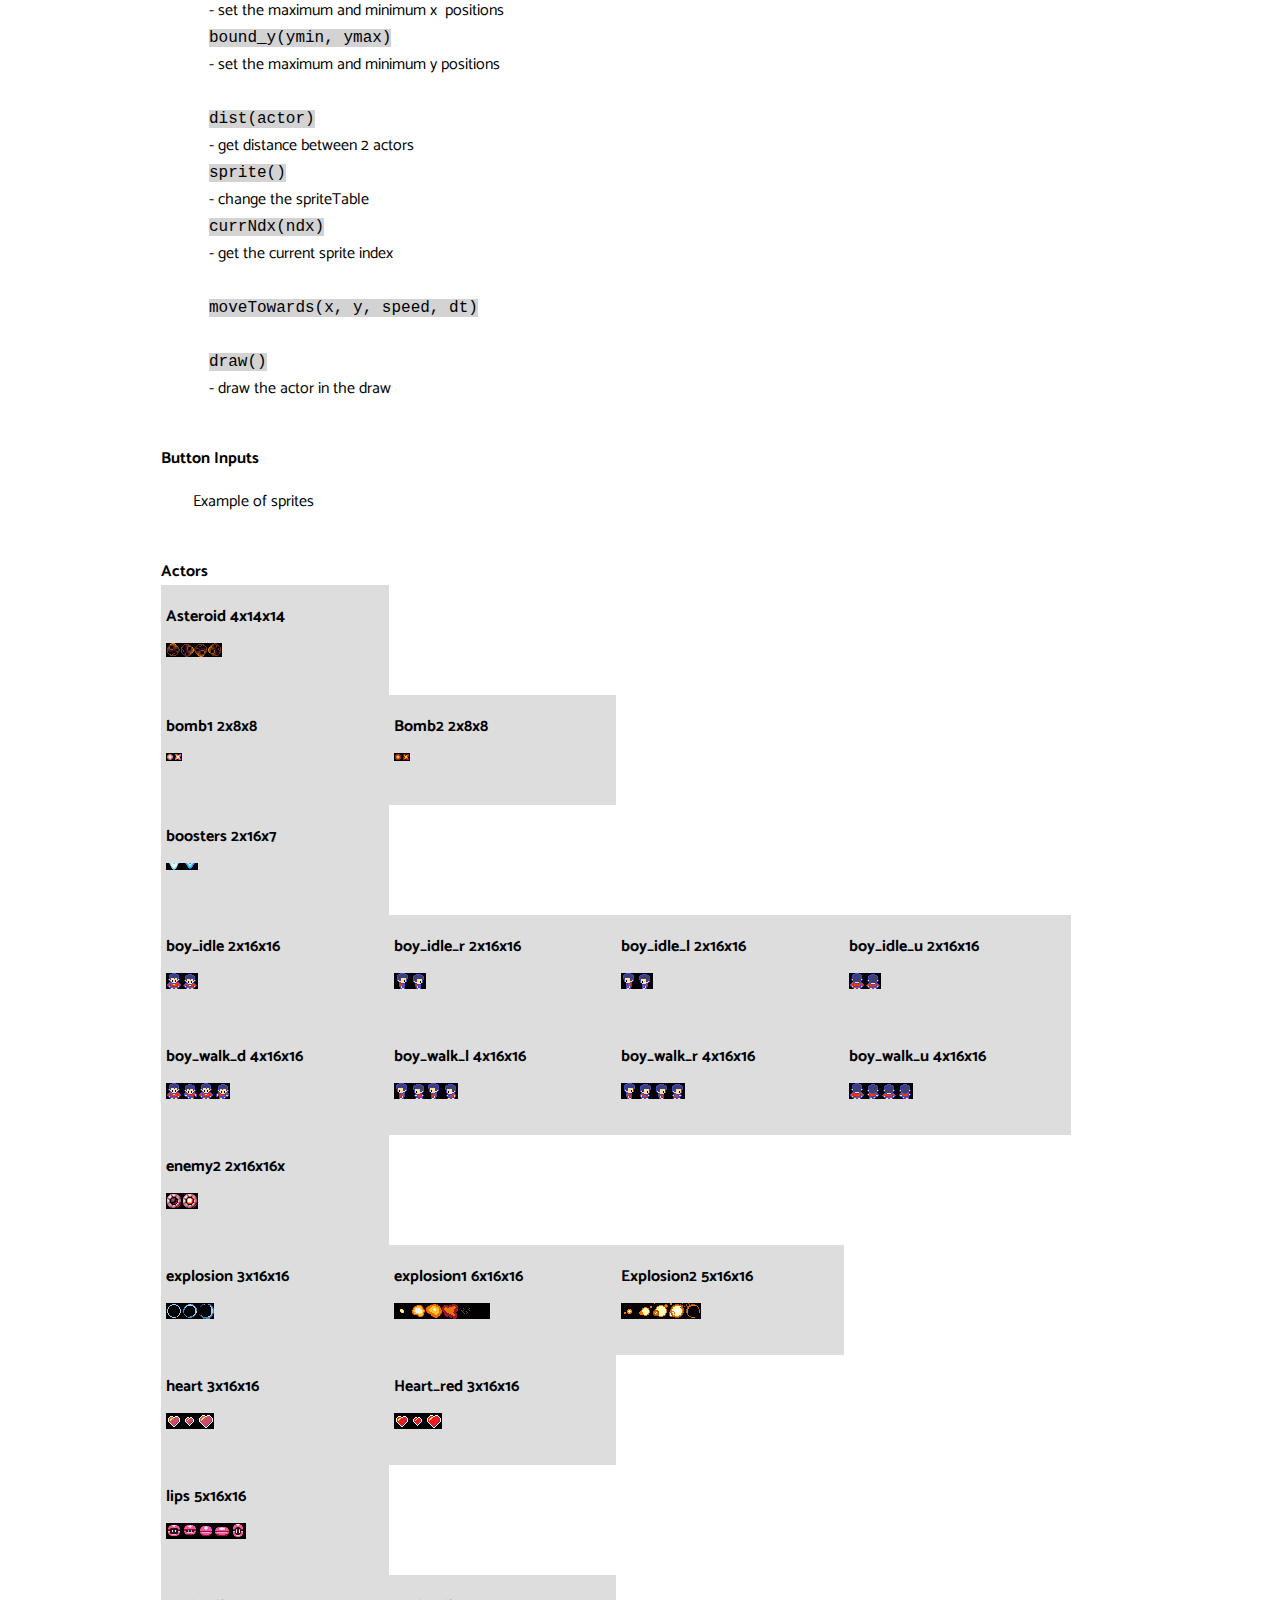
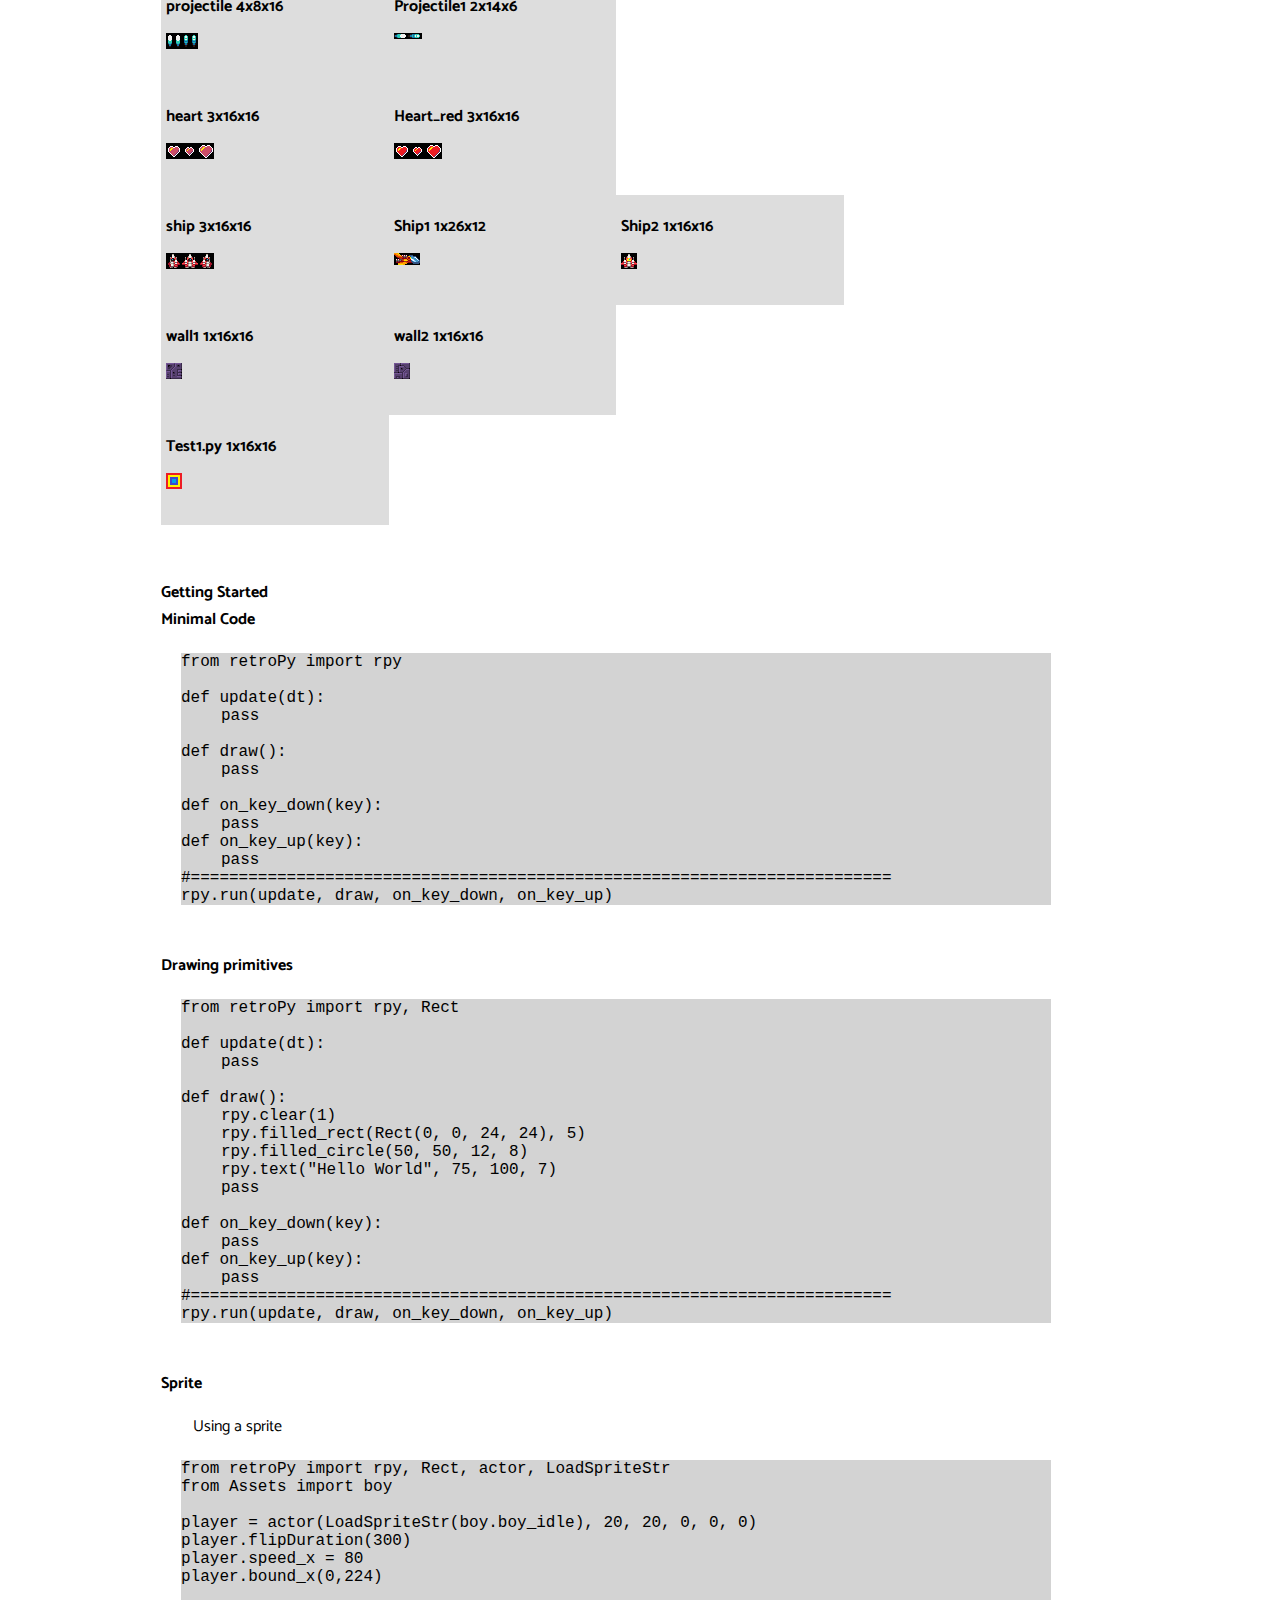
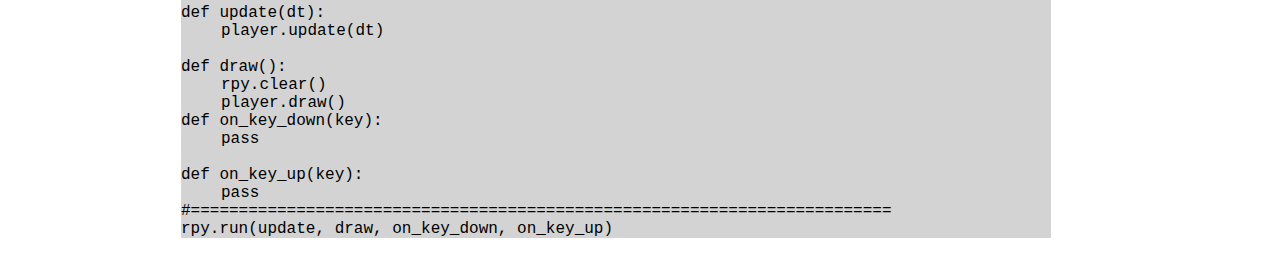
==== commit d898870b: "Add files via upload" ====
--- a/tutorial.html
+++ b/tutorial.html
@@ -10,7 +10,7 @@
 	<meta name="author" content="Ilyas">
 
 	<!-- Custom styles for this template -->
-	<link rel="stylesheet" href="styles/tutorial.css">
+	<link rel="stylesheet" href="css/tutorial.css">
 	<link rel='stylesheet' href='https://use.fontawesome.com/releases/v5.5.0/css/all.css' integrity='sha384-B4dIYHKNBt8Bc12p+WXckhzcICo0wtJAoU8YZTY5qE0Id1GSseTk6S+L3BlXeVIU' crossorigin='anonymous'>
 </head>
 
@@ -18,10 +18,10 @@
 	<h3 class="title">Retro Py Tutorial</h3>
     
     <div class="about-me" style="text-align: left;">
-		A game console for retro gaming using the Raspberry Pi Pico using Python.<br>
-		Most of the concept of RetroPy mimic small game engine such as PyGame Zero, Pyxel and Pico-8.<br>
-		The main idea of RetroPy is to create retro games using a “morden” programming language ie Python.<br>
-		RetroPy runs on a small game console making if super mobile.<br>
+		RetroPy is a game console for retro gaming using the Raspberry Pi Pico and programmed in Python.<br>
+		Most concepts of the RetroPy mimic small game engines such as PyGame Zero, Pyxel and Pico-8.<br>
+		The main idea of RetroPy is to be able to create retro games using a “modern” programming language (e.g. Python).<br>
+		One of RetroPy's great qualities is that it runs on a small gaming console, making it super mobile.<br>
         RetroPy is definitely a fun way to learn Python and a simple way to get into game programming.<br><br>
 	</div>
     
@@ -80,7 +80,7 @@
             retroPy uses a 16 color palette system
             (retroPy uses the same color pallet as Pico-8)</pre>
 
-        <img src="imgs/color_pallet.png" alt="color pallet">
+        <img src="img/color_pallet.png" alt="color pallet">
 
         <pre>
             Color values
@@ -181,85 +181,85 @@
         <div class="row">
               <div class="column" style="background-color:#ddd;">
                 <h2>Asteroid 4x14x14</h2>
-                <img src="imgs/asteroid.png"></pre>
+                <img src="img/asteroid.png">
               </div>
             </div>
         
             <div class="row">
               <div class="column" style="background-color:#ddd;">
                 <h2>bomb1 2x8x8</h2>
-                <img src="imgs/bombs.png">
+                <img src="img/bomb_1.png">
               </div>
               <div class="column" style="background-color:#ddd;">
                 <h2>Bomb2 2x8x8</h2>
-                <img src="imgs/bombs.png">
+                <img src="img/bomb_2.png">
               </div>
             </div>
 
             <div class="row">
               <div class="column" style="background-color:#ddd;">
                 <h2>boosters 2x16x7</h2>
-                <img src="imgs/boosters.png">
+                <img src="img/boosters.png">
               </div>
             </div>
         
             <div class="row">
               <div class="column" style="background-color:#ddd;">
                 <h2>boy_idle 2x16x16</h2>
-                <img src="imgs/boy_idle.png">
+                <img src="img/boy_idle.png">
               </div>
               <div class="column" style="background-color:#ddd;">
                 <h2>boy_idle_r 2x16x16</h2>
-                <img src="imgs/boy_idle_r.png">
+                <img src="img/boy_idle_r.png">
               </div>
                 <div class="column" style="background-color:#ddd;">
                 <h2>boy_idle_l 2x16x16</h2>
-                <img src="imgs/boy_idle_l.png">
+                <img src="img/boy_idle_l.png">
               </div>
                 <div class="column" style="background-color:#ddd;">
                 <h2>boy_idle_u 2x16x16</h2>
-                <img src="imgs/boy_idle_u.png">
+                <img src="img/boy_idle_u.png">
               </div>
             </div>
             
             <div class="row">
               <div class="column" style="background-color:#ddd;">
                 <h2>boy_walk_d 4x16x16</h2>
-                <img src="imgs/boy_walk_d.png">
+                <img src="img/boy_walk_d.png">
               </div>
               <div class="column" style="background-color:#ddd;">
                 <h2>boy_walk_l 4x16x16</h2>
-                <img src="imgs/boy_walk_l.png">
+                <img src="img/boy_walk_l.png">
               </div>
                 <div class="column" style="background-color:#ddd;">
                 <h2>boy_walk_r 4x16x16</h2>
-                <img src="imgs/boy_walk_r.png">
+                <img src="img/boy_walk_r.png">
               </div>
                 <div class="column" style="background-color:#ddd;">
                 <h2>boy_walk_u 4x16x16</h2>
-                <img src="imgs/boy_walk_u.png">
+                <img src="img/boy_walk_u.png">
               </div>
             </div>
         
             <div class="row">
               <div class="column" style="background-color:#ddd;">
                 <h2>enemy2 2x16x16x</h2>
-                <img src="imgs/enemy2.png">
+                <img src="img/enemy2.png">
               </div>
             </div>
         
             <div class="row">
                   <div class="column" style="background-color:#ddd;">
                     <h2>explosion 3x16x16</h2>
-                    <img src="imgs/explosion.png">
+                    <img src="img/explosion.png">
                   </div>
                   <div class="column" style="background-color:#ddd;">
                     <h2>explosion1 6x16x16</h2>
-                    <img src="imgs/explosion1.png">
+                    <img src="img/explosion1.png">
                   </div>
                     <div class="column" style="background-color:#ddd;">
                     <h2>Explosion2 5x16x16</h2>
-                    <img src="imgs/explosion2.png">
+                    <img src="img/explosion2.png">
                 </div>
             </div>
             
@@ -267,11 +267,11 @@
             <div class="row">
               <div class="column" style="background-color:#ddd;">
                 <h2>heart 3x16x16</h2>
-                <img src="imgs/heart.png">
+                <img src="img/heart.png">
               </div>
               <div class="column" style="background-color:#ddd;">
                 <h2>Heart_red 3x16x16</h2>
-                <img src="imgs/heart_red.png">
+                <img src="img/heart_red.png">
               </div>
             </div>
         
@@ -279,62 +279,62 @@
             <div class="row">
               <div class="column" style="background-color:#ddd;">
                 <h2>lips 5x16x16</h2>
-                <img src="imgs/lips.png">
+                <img src="img/lips.png">
               </div>
             </div>
         
         <div class="row">
               <div class="column" style="background-color:#ddd;">
                 <h2>projectile 4x8x16</h2>
-                <img src="imgs/projectile.png">
+                <img src="img/projectile.png">
               </div>
               <div class="column" style="background-color:#ddd;">
                 <h2>Projectile1 2x14x6</h2>
-                <img src="imgs/projectile1.png">
+                <img src="img/projectile1.png">
               </div>
             </div>
         
         <div class="row">
               <div class="column" style="background-color:#ddd;">
                 <h2>heart 3x16x16</h2>
-                <img src="imgs/heart.png">
+                <img src="img/heart.png">
               </div>
               <div class="column" style="background-color:#ddd;">
                 <h2>Heart_red 3x16x16</h2>
-                <img src="imgs/heart_red.png">
+                <img src="img/heart_red.png">
               </div>
             </div>
         
         <div class="row">
               <div class="column" style="background-color:#ddd;">
                 <h2>ship 3x16x16</h2>
-                <img src="imgs/ship.png">
+                <img src="img/ship.png">
               </div>
               <div class="column" style="background-color:#ddd;">
                 <h2>Ship1 1x26x12</h2>
-                <img src="imgs/ship1.png">
+                <img src="img/ship1.png">
               </div>
             <div class="column" style="background-color:#ddd;">
                 <h2>Ship2 1x16x16</h2>
-                <img src="imgs/ship2.png">
+                <img src="img/ship2.png">
               </div>
             </div> 
         
         <div class="row">
               <div class="column" style="background-color:#ddd;">
                 <h2>wall1 1x16x16</h2>
-                <img src="imgs/Wall.png">
+                <img src="img/Wall1.png">
               </div>
               <div class="column" style="background-color:#ddd;">
                 <h2>wall2 1x16x16</h2>
-                <img src="imgs/Wall.png">
+                <img src="img/Wall2.png">
               </div>
             </div> 
 
         <div class="row">
               <div class="column" style="background-color:#ddd;">
                 <h2>Test1.py 1x16x16</h2>
-                <img src="imgs/Test1.png">
+                <img src="img/Test1.png">
               </div>
             </div>
 
--- a/css/tutorial.css
+++ b/css/tutorial.css
@@ -0,0 +1,145 @@
+@import url('https://fonts.googleapis.com/css?family=Catamaran:400,800');
+
+body {
+	max-width: 95vw;
+}
+
+/* Make the stuff all float to the left. Then apply a margin to it to make it seems center for screens lest the max width */
+
+* {
+	font-family: 'Catamaran', sans-serif;
+	font-size: 1em;
+    box-sizing: border-box;
+}
+
+a, a:link, a:visited, a:hover, a:active {
+	color: #7b7b7b;
+	text-decoration: none;
+}
+
+.column {
+    float: left;
+    width: 25%;
+    padding: 5px;
+    height: 110px;
+}
+
+.row:after {
+  content: "";
+  display: table;
+  clear: both;
+}
+
+.grid-container {
+	display: grid;
+	grid-template-columns: repeat(3, auto);
+	grid-template-rows: repeat(6, auto);
+	grid-template-areas:
+		". title ."
+		"pic nav-bar contact-me"
+		"pic about-me contact-me"
+		"pic skill-set contact-me"
+		". projects ."
+		". footer .";
+}
+
+mark { 
+    font-family: 'Courier New';
+    background-color: lightgrey;
+    color: black;
+}
+
+.title {
+	font-size: 1.6em;
+	grid-area: title;
+	margin: auto;
+	margin-top: 2.4em;
+	margin-bottom: 0.5em;
+	color: #0000FF;
+}
+
+
+img {
+    grid-area: pic;
+    max-width: 100%;
+    max-height: 100%;
+}
+
+.contact-me {
+	grid-area: contact-me;
+	margin-bottom: 2em;
+}
+
+.nav-bar {
+	grid-area: nav-bar;
+	margin: auto;
+	margin-top: 0px;
+	overflow: initial;
+}
+
+.about-me {
+	grid-area: about-me;
+	margin-top: 0.5em;
+}
+
+.tab {
+    display: inline-block;
+    margin-left: 40px;
+}
+
+.test {
+    background-color: lightgrey;
+    margin: 20px;
+}
+
+.skill-set { grid-area: skill-set; }
+.projects { grid-area: projects; }
+
+.projects > a {
+	color: #bbb; /* Change the color to a darker shade */
+}
+
+.footer {
+	grid-area: footer;
+	margin-left: 3em;
+}
+
+/* Overwrite all changes that you dont want! */
+@media screen and (max-width: 70em) {
+	/* Resize image and Resize to 2 columns */
+	img { max-width: 60%; }
+	.grid-container {
+		grid-template-columns: auto auto;
+		grid-template-areas:
+			"title ."
+			"nav-bar contact-me"
+			"about-me contact-me"
+			"skill-set pic"
+			"projects ."
+			"footer .";
+	}
+}
+
+@media screen and (max-width: 58em) {
+	/* Hide image and contact-me icons. Resize to 1 column */
+	/*img, .contact-me { display: none; }*/
+    img { max-width: 60%; }
+	.grid-container {
+		grid-template-columns: auto;
+		grid-template-areas:
+		"title"
+		"nav-bar"
+		"about-me"
+		"skill-set"
+        "test"
+		"projects"
+		"footer";
+	}
+}
+
+/* 
+background:
+	linear-gradient(140deg, rgba(0, 0, 0, 0.1) 0%, rgba(0, 0, 0, 0.07) 43%, transparent 44%, transparent 100%),
+	linear-gradient(105deg, transparent 0%, transparent 40%, rgba(0, 0, 0, 0.06) 41%, rgba(0, 0, 0, 0.07) 76%, transparent 77%, transparent 100%),
+	linear-gradient(to right, #d89ca4, #e27b7e);
+	background-color: #de7e85; */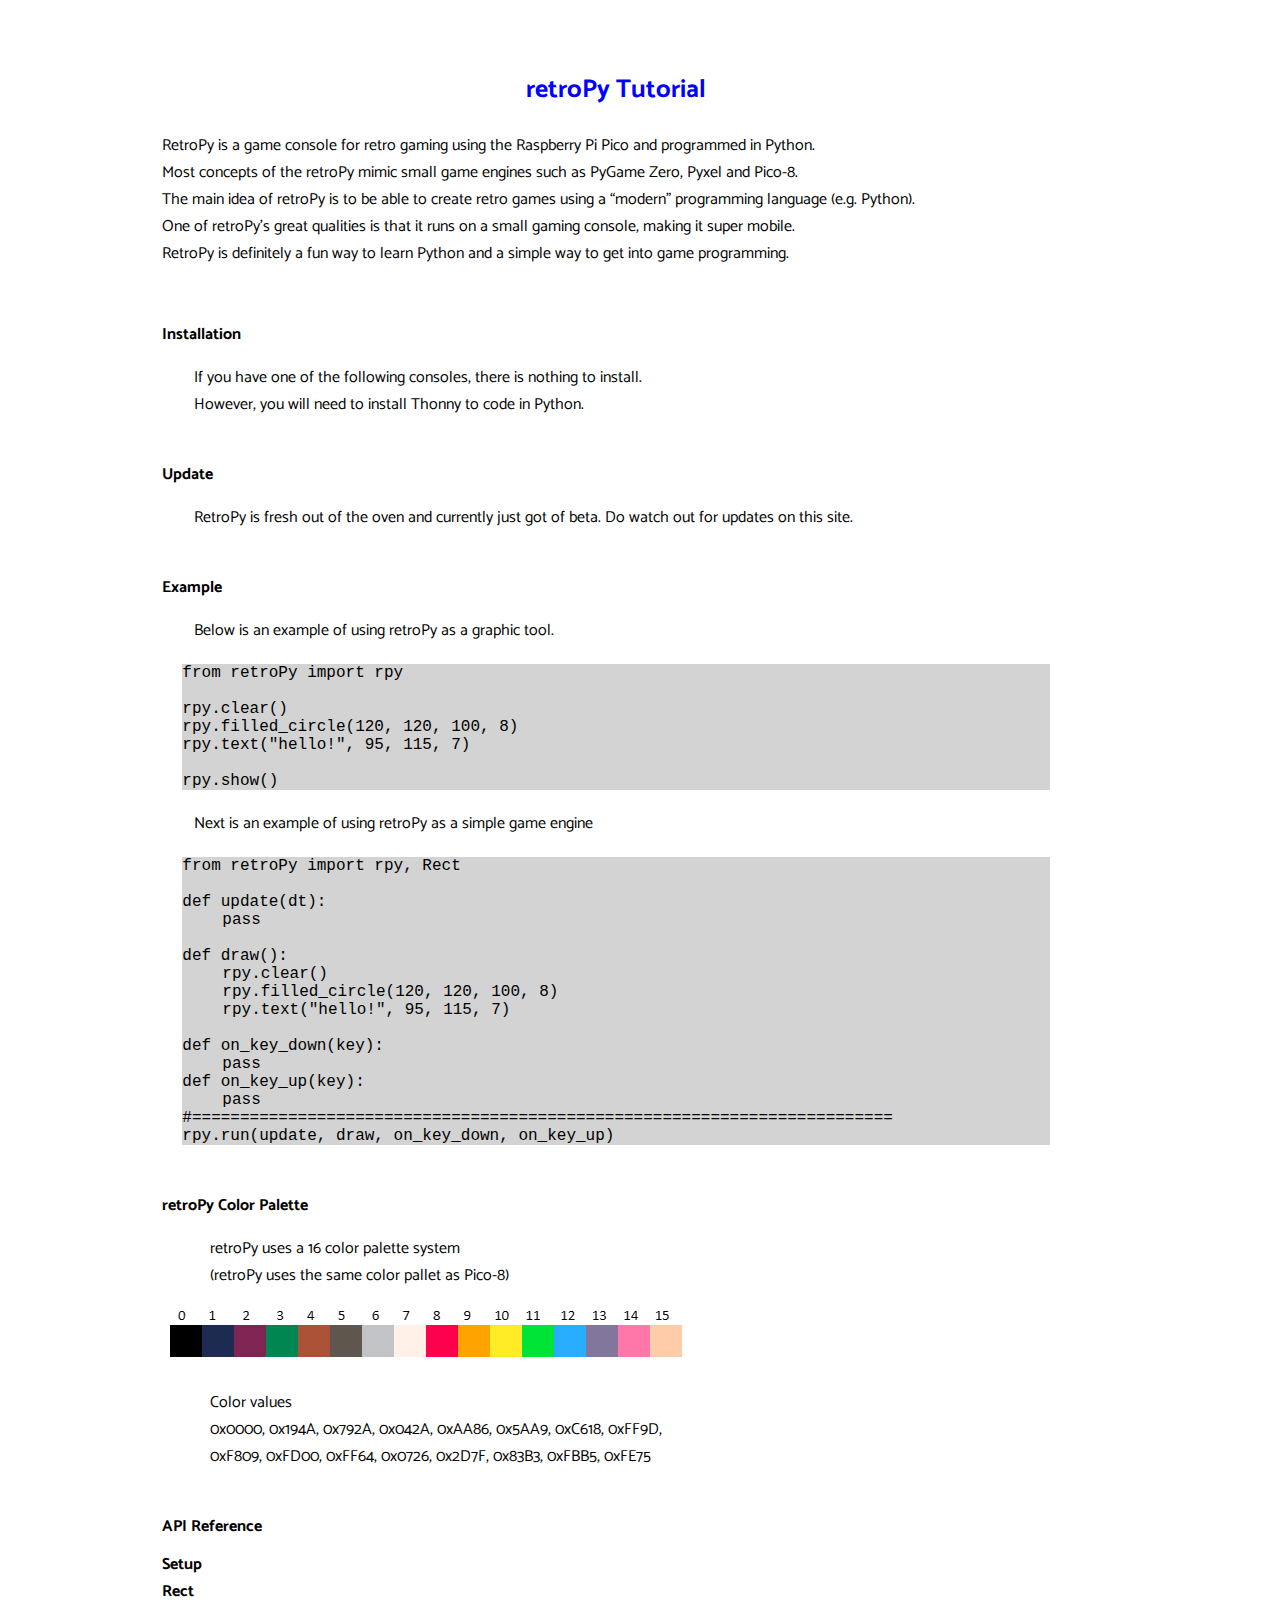
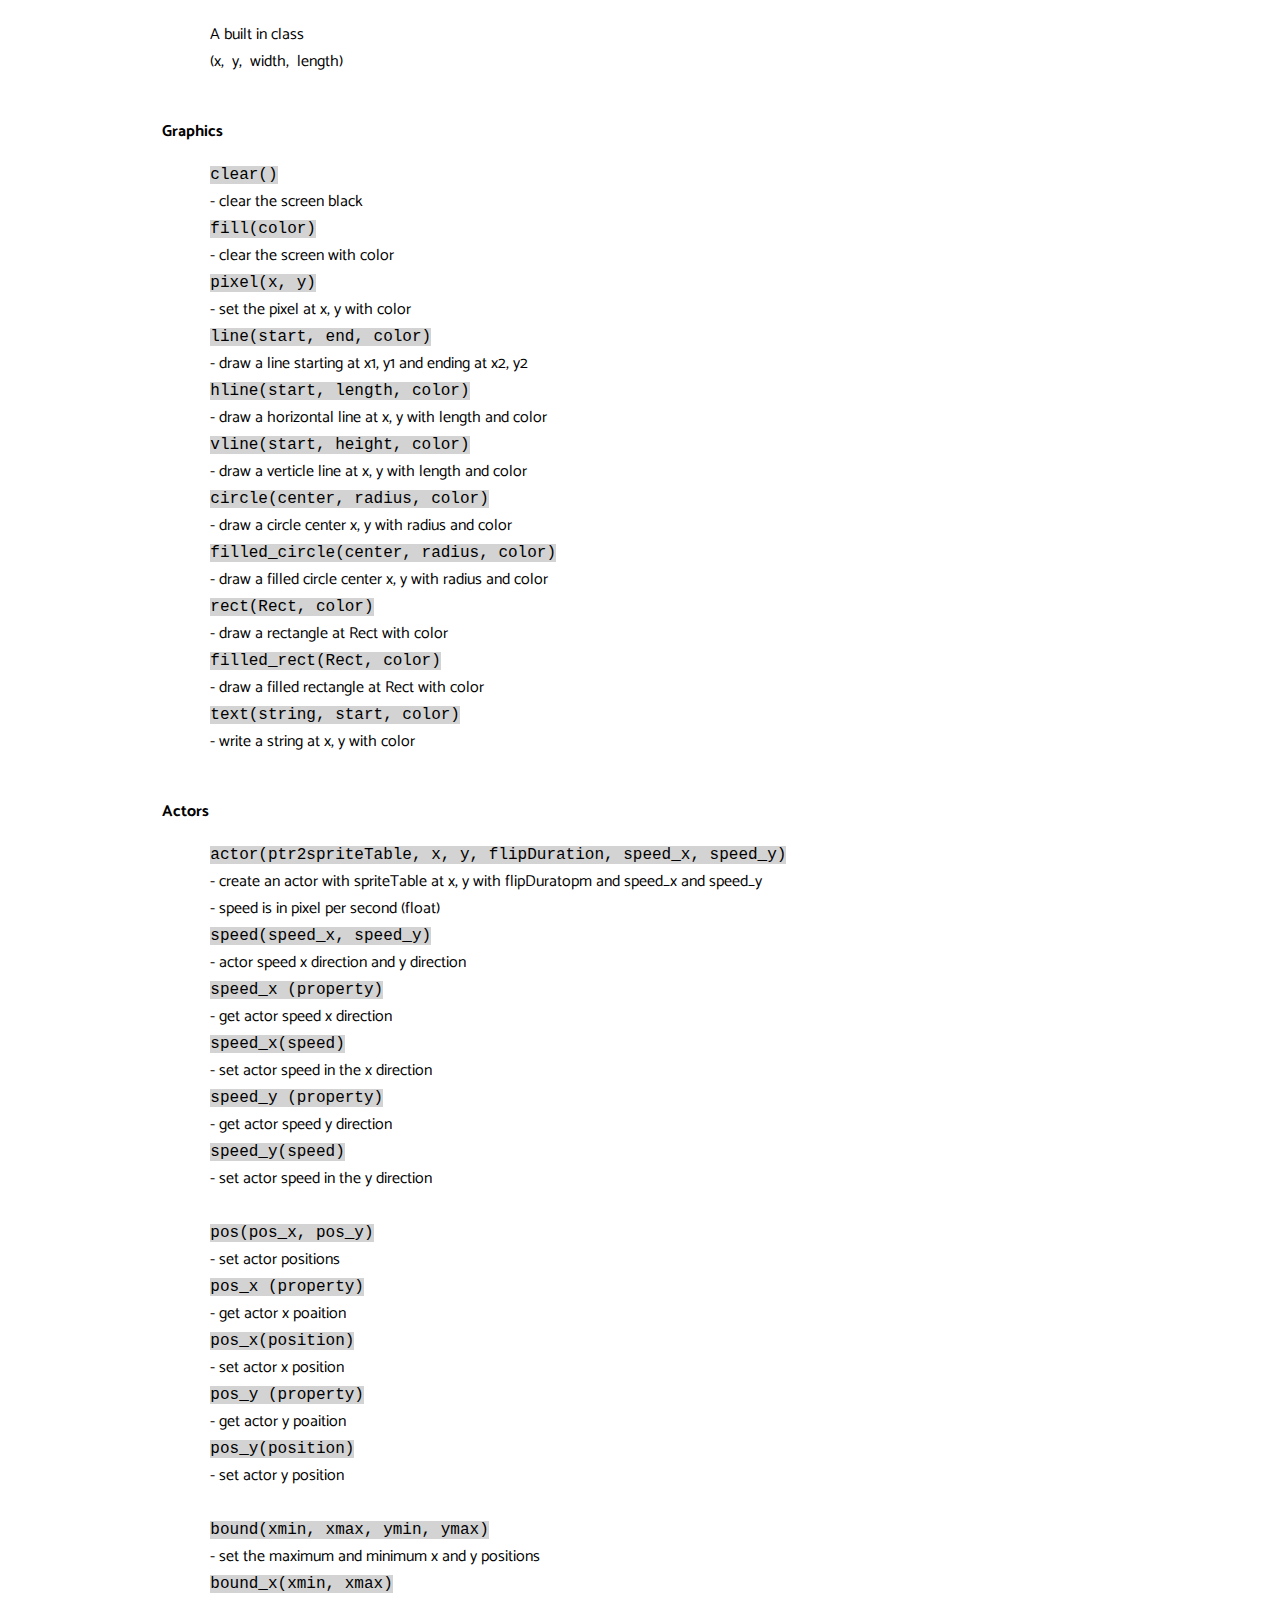
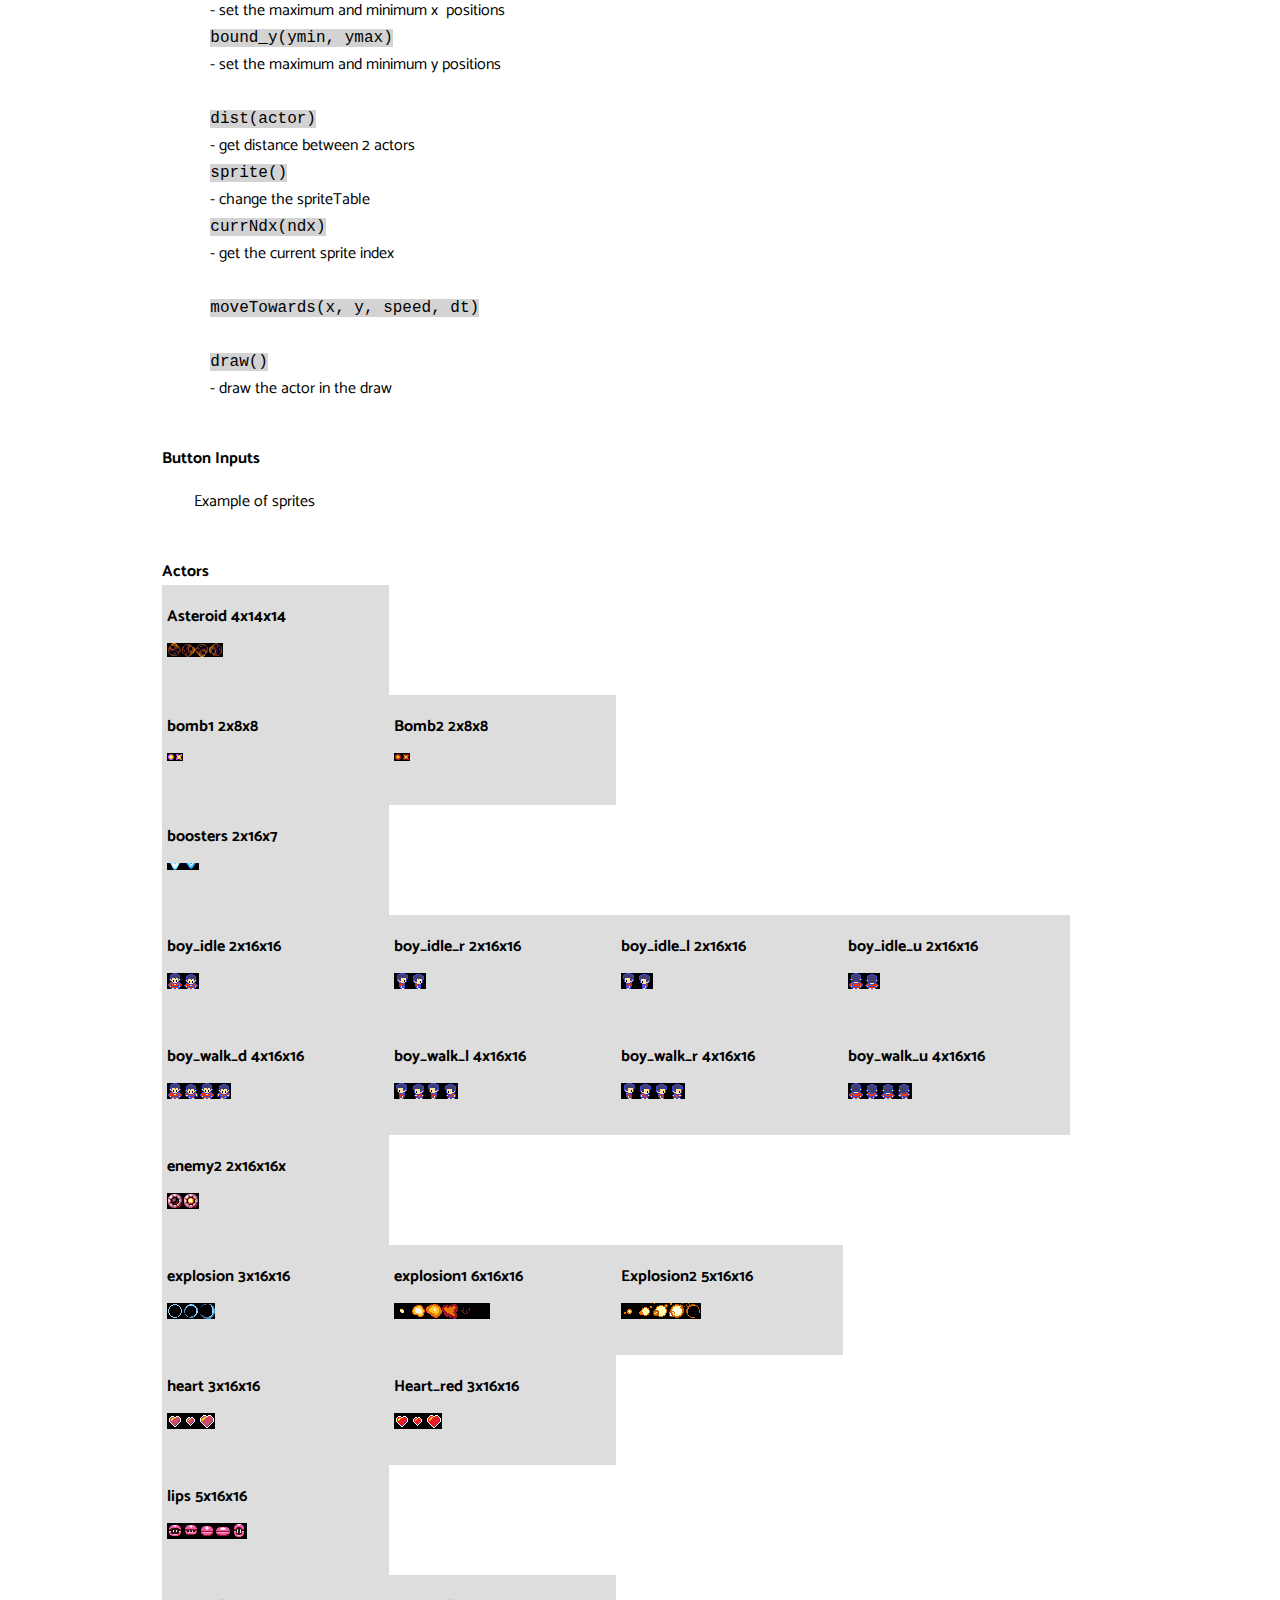
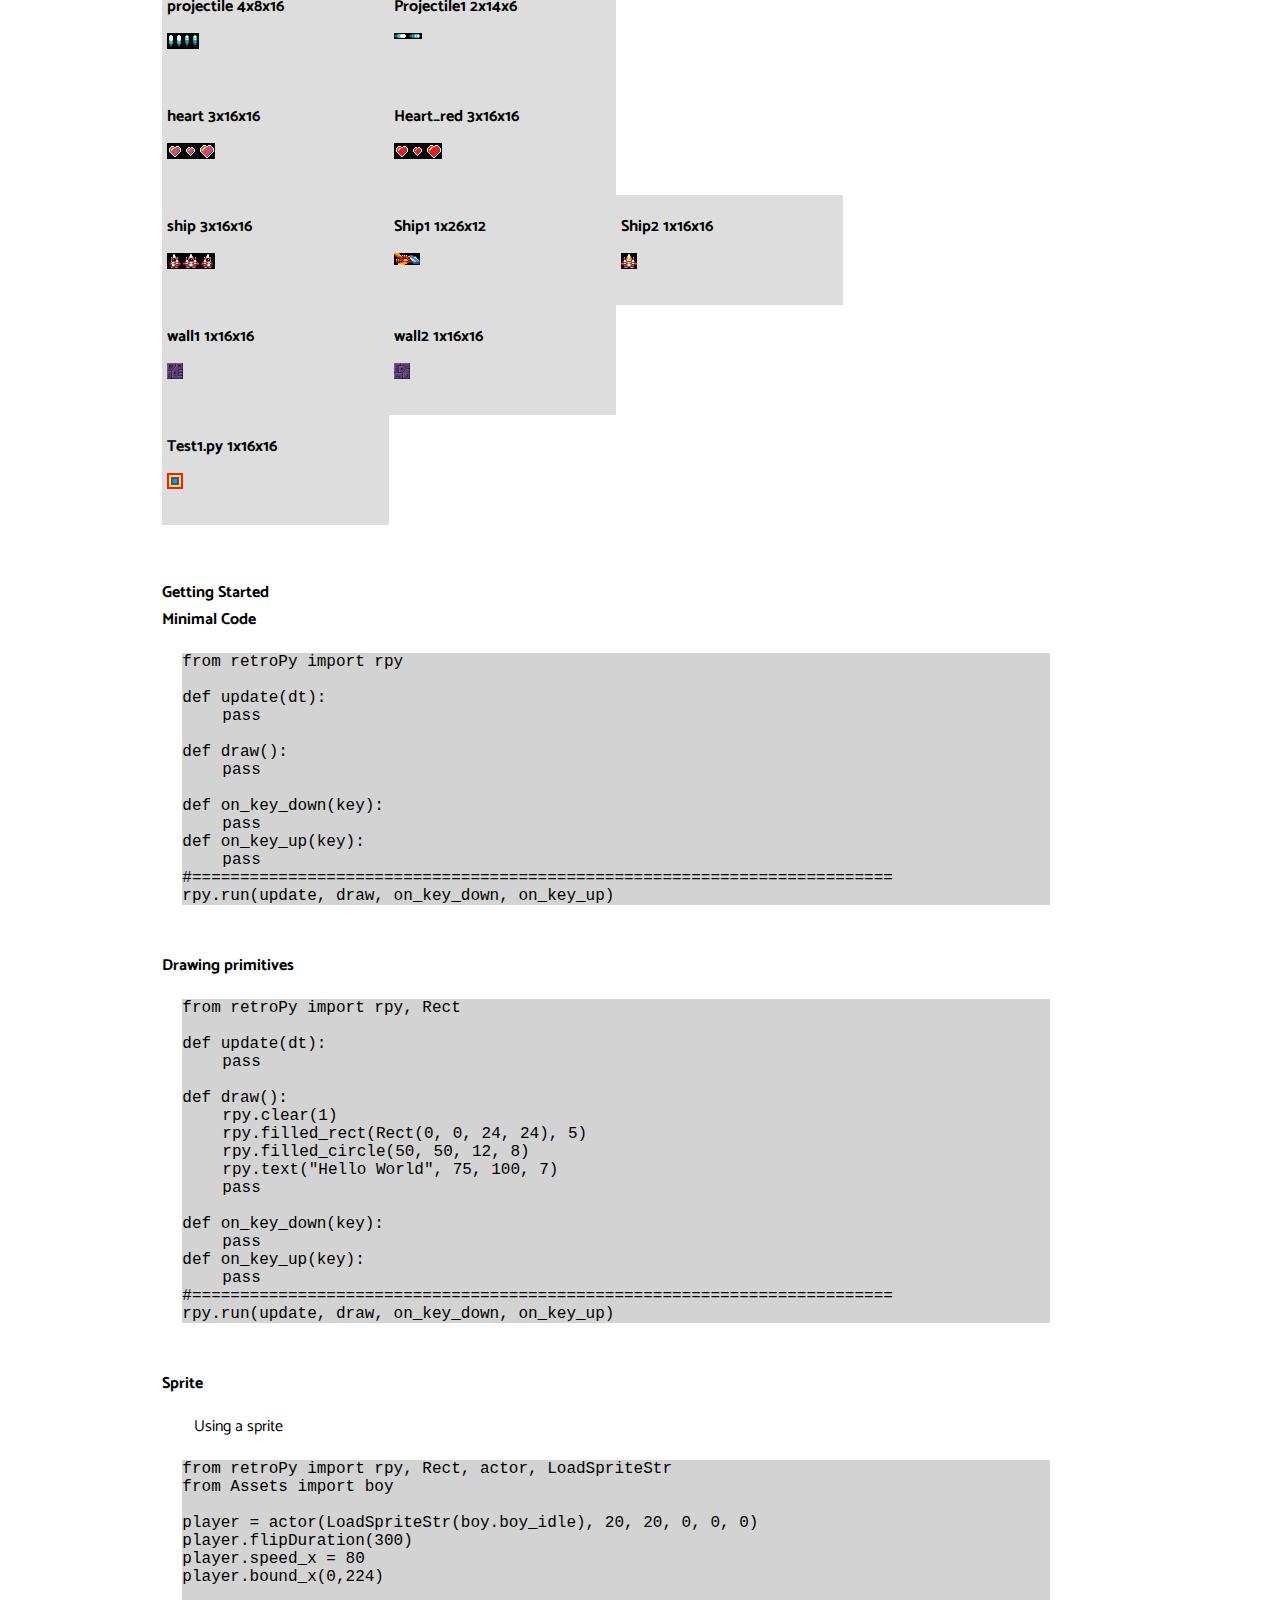
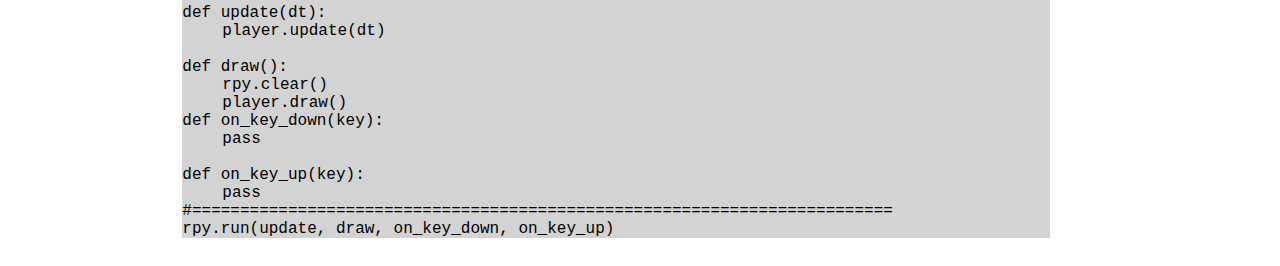
==== commit 7a3cf777: "Add files via upload" ====
--- a/tutorial.html
+++ b/tutorial.html
@@ -2,7 +2,7 @@
 
 <head>
     
-	<title>Retro Py Tutorial</title>
+	<title>retroPy Tutorial</title>
 
 	<meta charset="utf-8">
 	<meta name="viewport" content="width=device-width, initial-scale=1, shrink-to-fit=no">
@@ -15,13 +15,13 @@
 </head>
 
 <body id="top" class="grid-container">
-	<h3 class="title">Retro Py Tutorial</h3>
+	<h3 class="title">retroPy Tutorial</h3>
     
     <div class="about-me" style="text-align: left;">
 		RetroPy is a game console for retro gaming using the Raspberry Pi Pico and programmed in Python.<br>
-		Most concepts of the RetroPy mimic small game engines such as PyGame Zero, Pyxel and Pico-8.<br>
-		The main idea of RetroPy is to be able to create retro games using a “modern” programming language (e.g. Python).<br>
-		One of RetroPy's great qualities is that it runs on a small gaming console, making it super mobile.<br>
+		Most concepts of the retroPy mimic small game engines such as PyGame Zero, Pyxel and Pico-8.<br>
+		The main idea of retroPy is to be able to create retro games using a “modern” programming language (e.g. Python).<br>
+		One of retroPy's great qualities is that it runs on a small gaming console, making it super mobile.<br>
         RetroPy is definitely a fun way to learn Python and a simple way to get into game programming.<br><br>
 	</div>
     
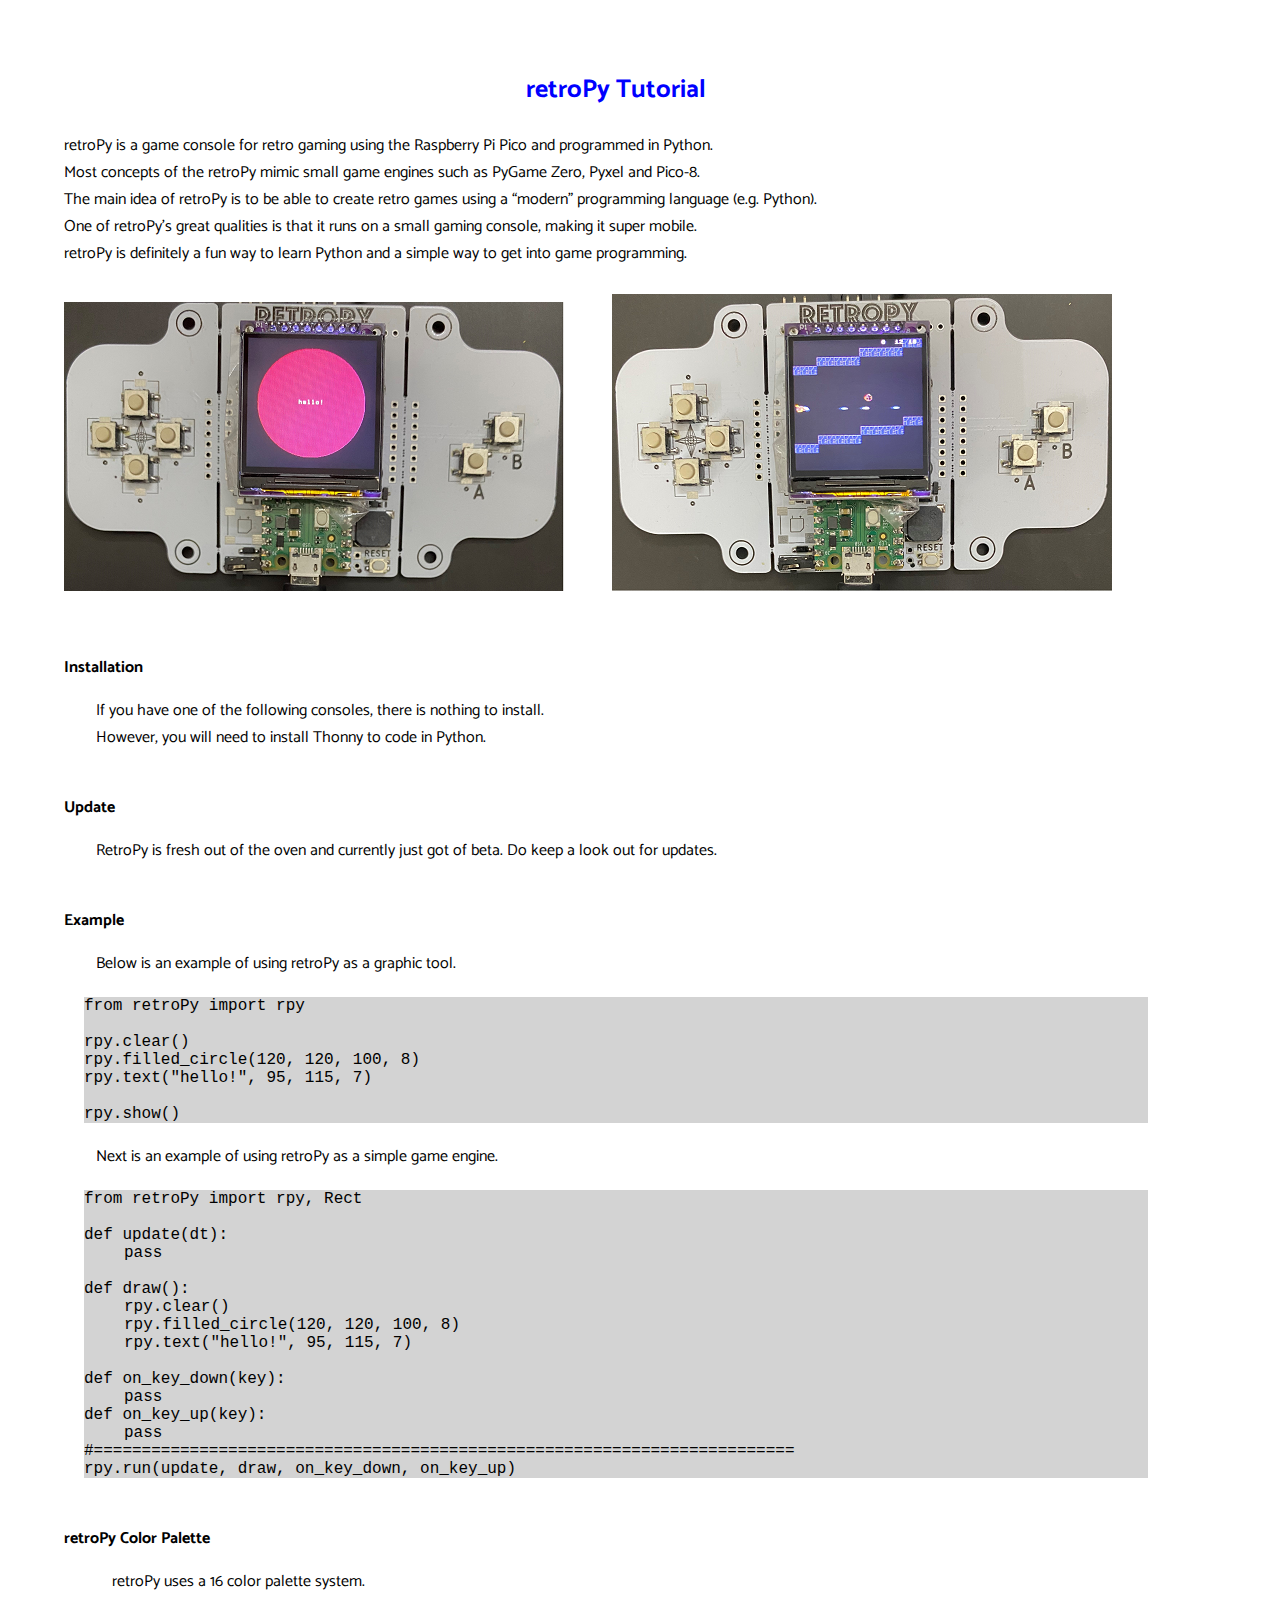
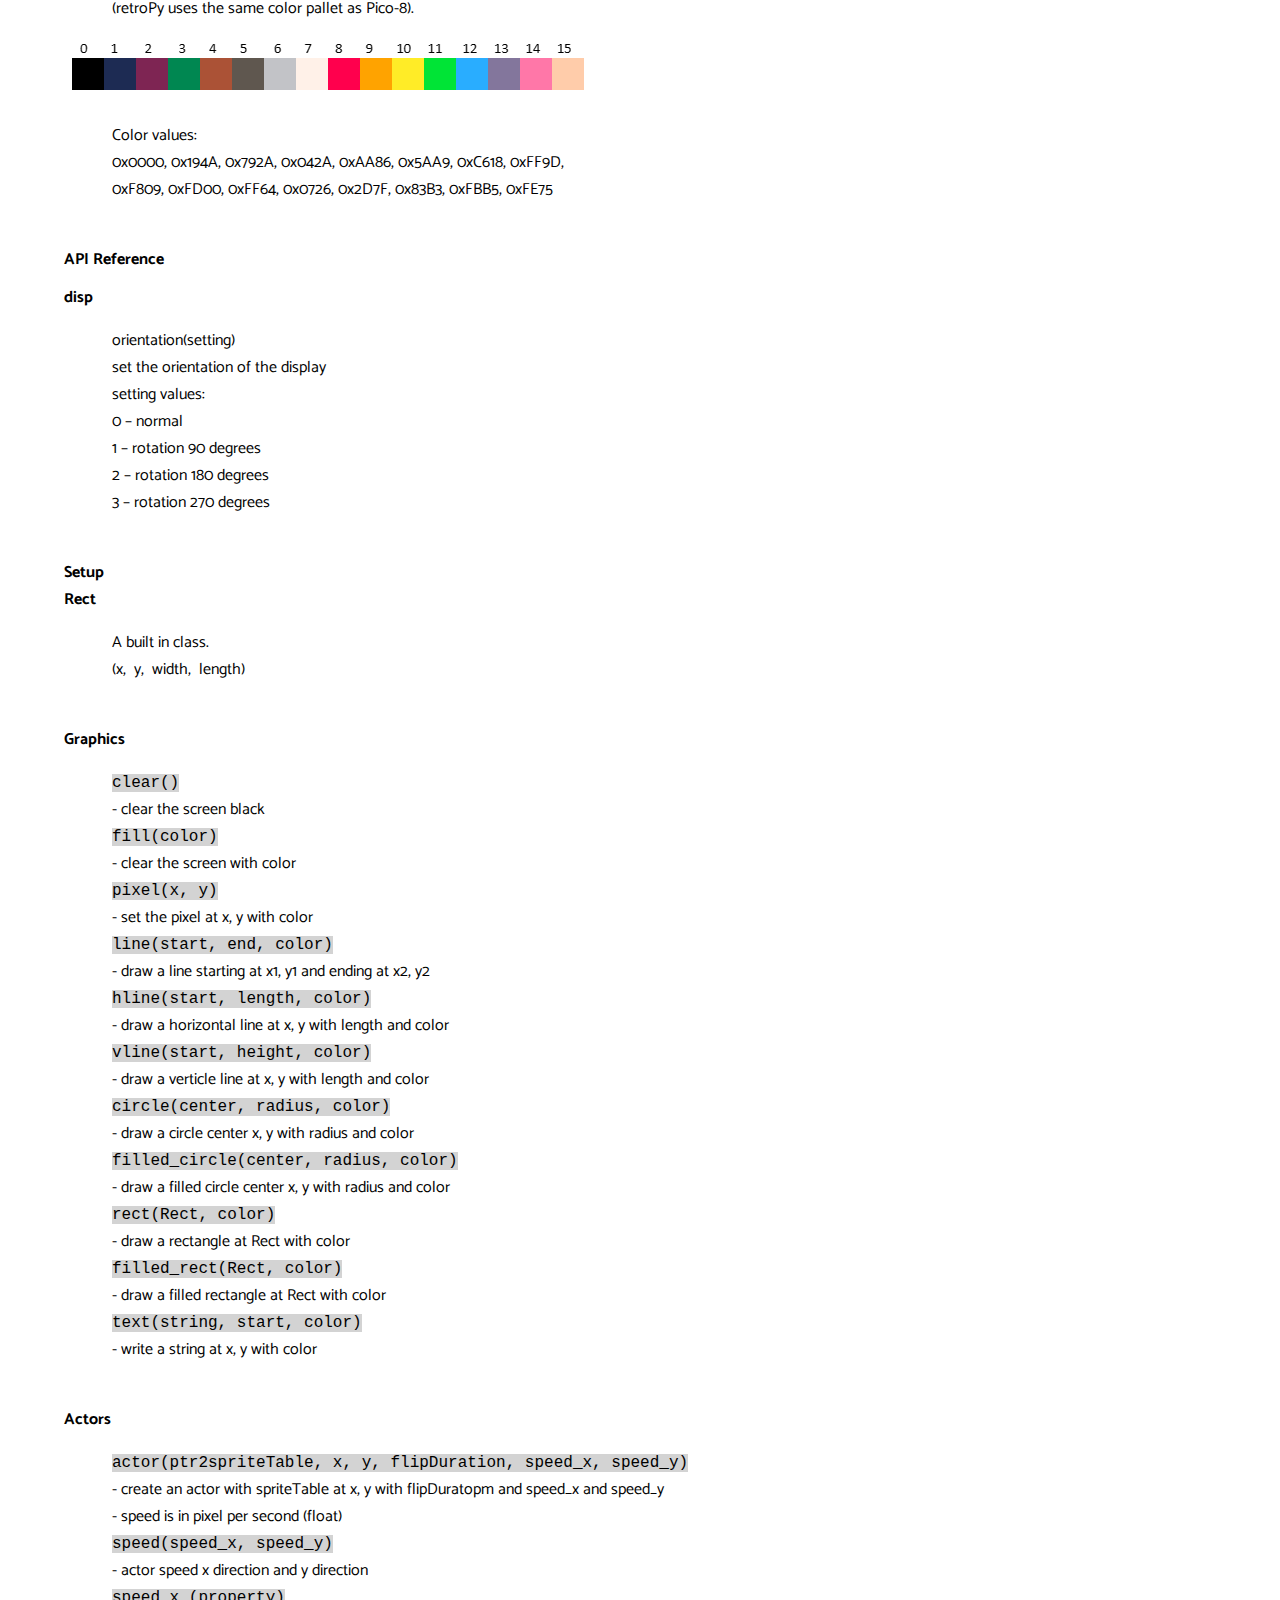
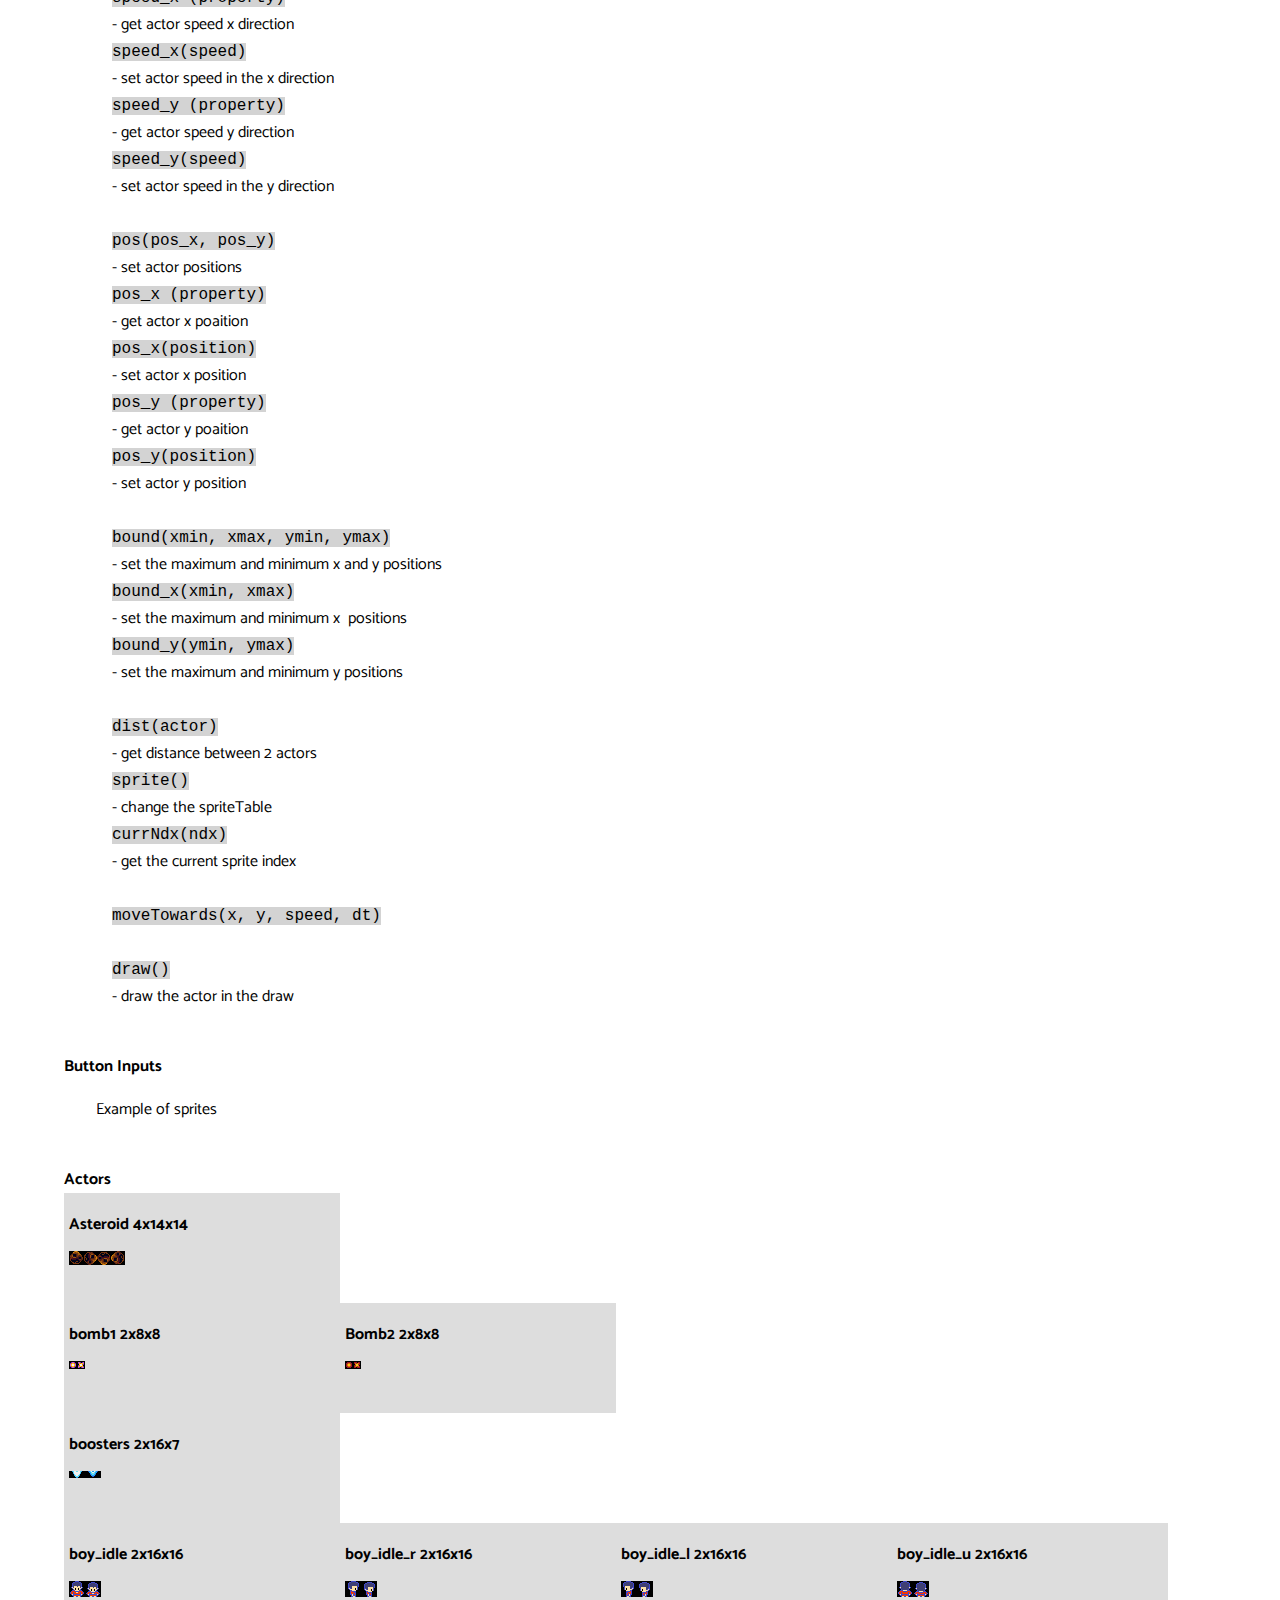
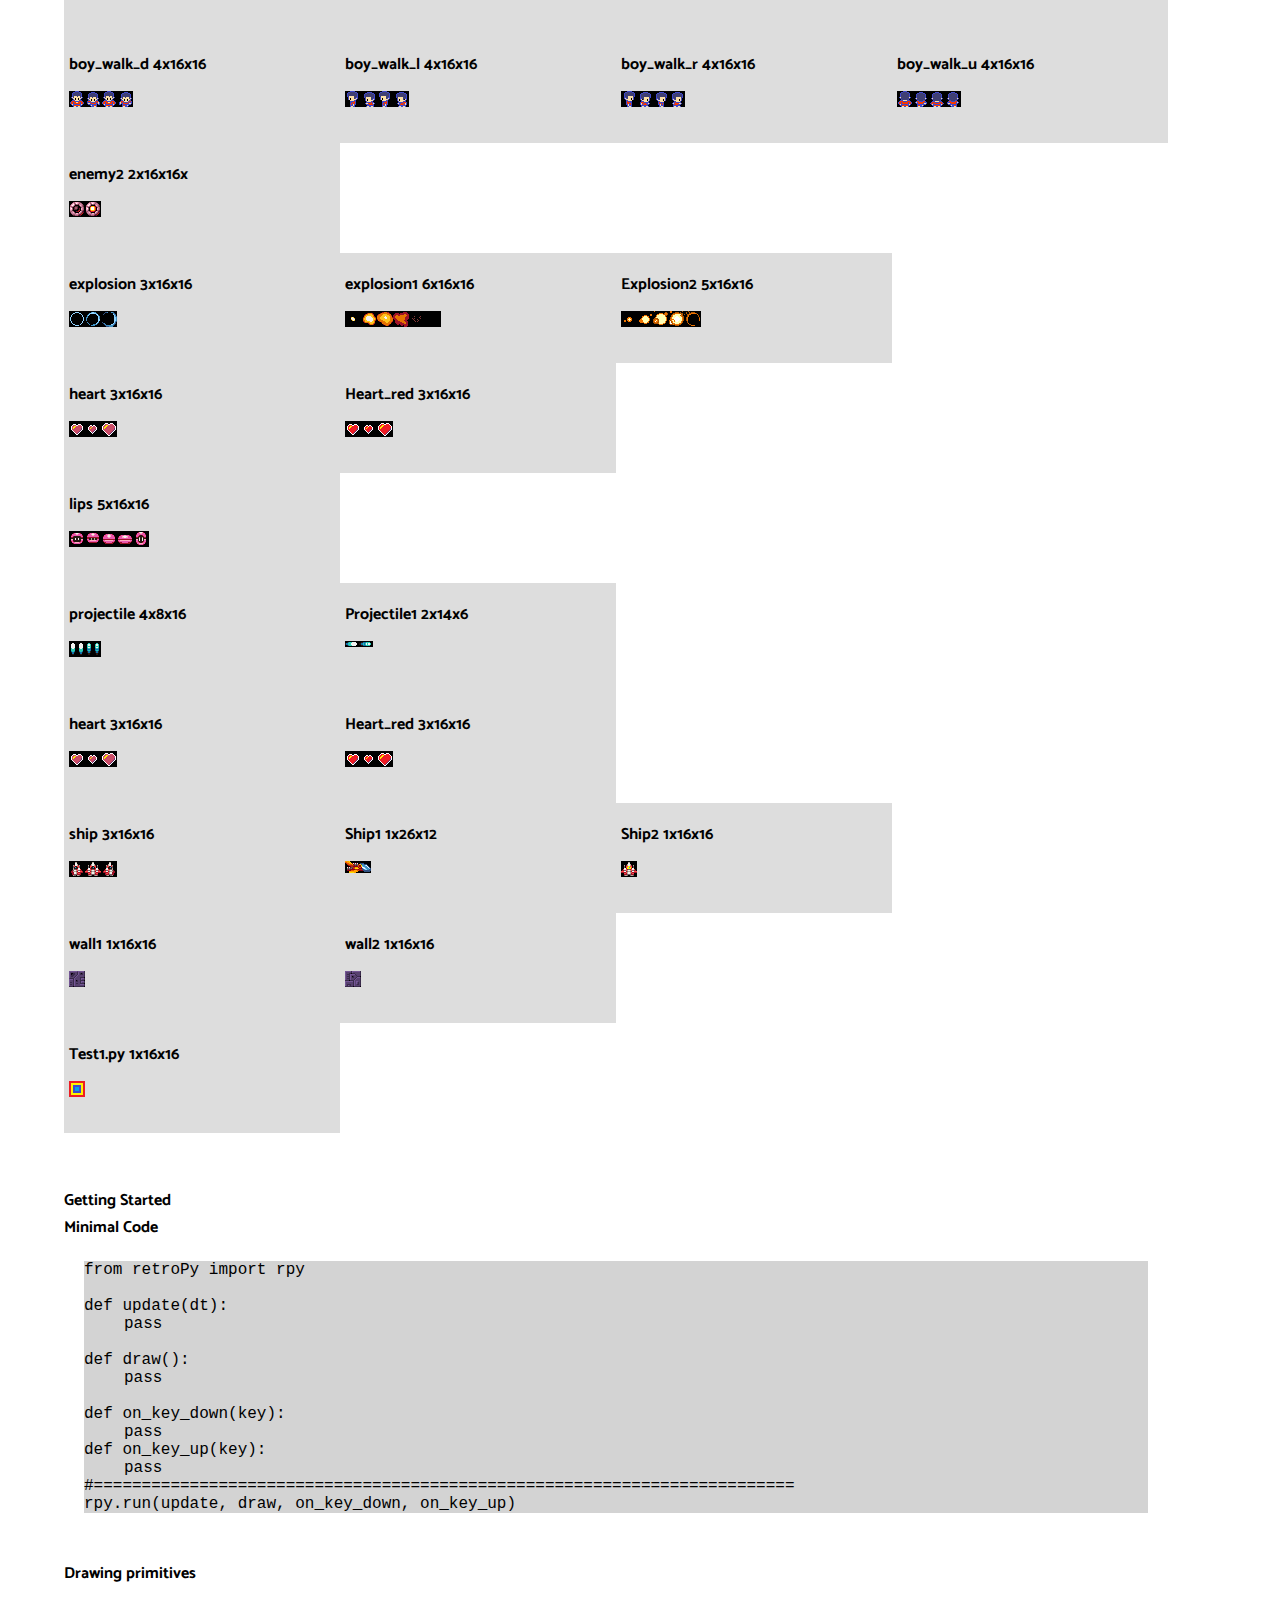
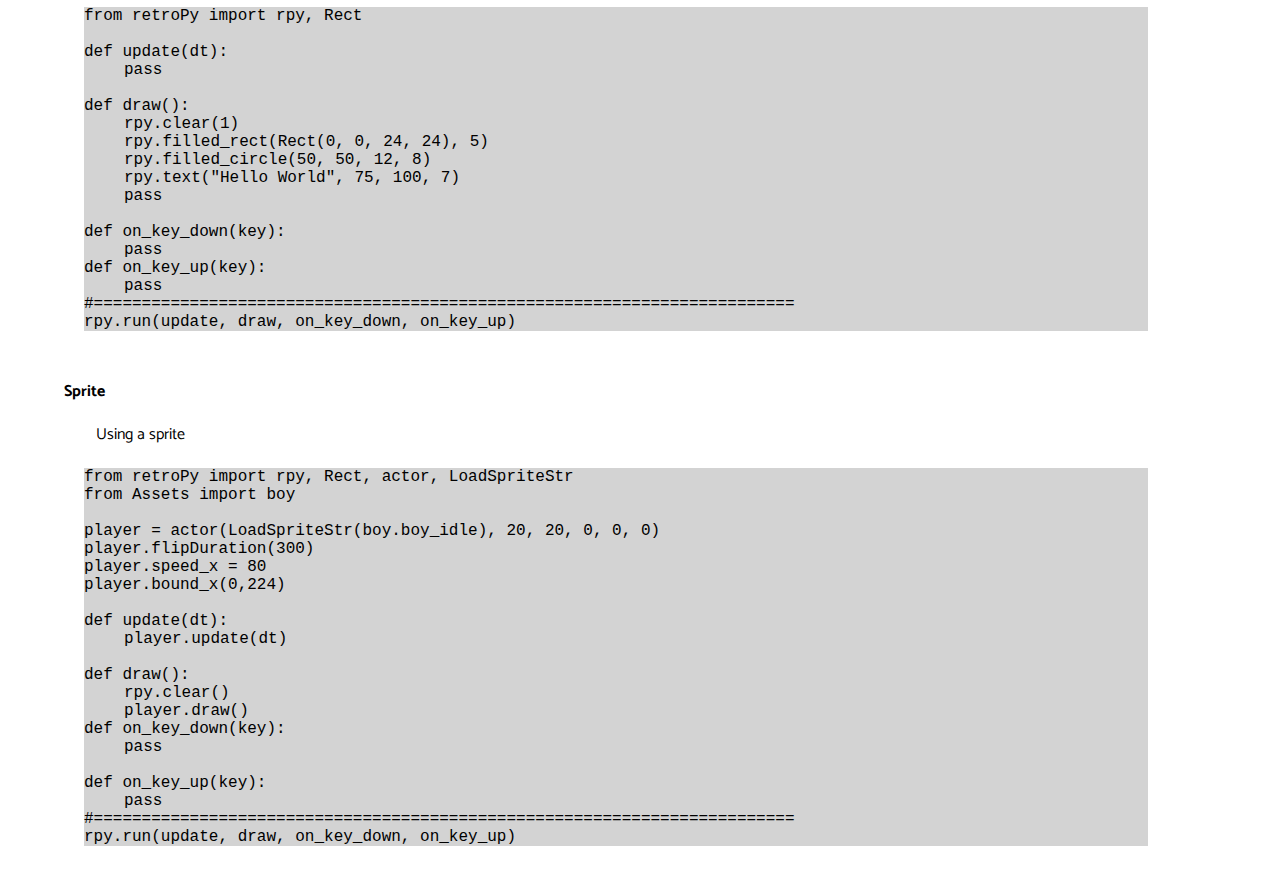
==== commit 72d52cd3: "Add files via upload" ====
--- a/tutorial.html
+++ b/tutorial.html
@@ -18,11 +18,15 @@
 	<h3 class="title">retroPy Tutorial</h3>
     
     <div class="about-me" style="text-align: left;">
-		RetroPy is a game console for retro gaming using the Raspberry Pi Pico and programmed in Python.<br>
+		retroPy is a game console for retro gaming using the Raspberry Pi Pico and programmed in Python.<br>
 		Most concepts of the retroPy mimic small game engines such as PyGame Zero, Pyxel and Pico-8.<br>
 		The main idea of retroPy is to be able to create retro games using a “modern” programming language (e.g. Python).<br>
 		One of retroPy's great qualities is that it runs on a small gaming console, making it super mobile.<br>
-        RetroPy is definitely a fun way to learn Python and a simple way to get into game programming.<br><br>
+        retroPy is definitely a fun way to learn Python and a simple way to get into game programming.<br><br>  
+        <img src="img/console1.png">
+        <span class="tab"></span>
+        <img src="img/console3.png">
+        <br><br>
 	</div>
     
 	<div class="skill-set">
@@ -34,7 +38,7 @@
         
         <span style="font-weight: bold;">Update</span>
         <pre>
-        RetroPy is fresh out of the oven and currently just got of beta. Do watch out for updates on this site.
+        RetroPy is fresh out of the oven and currently just got of beta. Do keep a look out for updates.
         </pre>
     
         <span style="font-weight: bold;">Example</span>
@@ -53,7 +57,7 @@
             </div>
         
         <pre>
-        Next is an example of using retroPy as a simple game engine</pre>
+        Next is an example of using retroPy as a simple game engine.</pre>
         
         <div class="test">
             <span style="font-family: 'Courier New'">
@@ -77,23 +81,35 @@
         
         <span style="font-weight: bold;"><br>retroPy Color Palette</span>
         <pre>
-            retroPy uses a 16 color palette system
-            (retroPy uses the same color pallet as Pico-8)</pre>
+            retroPy uses a 16 color palette system.
+            (retroPy uses the same color pallet as Pico-8).</pre>
 
         <img src="img/color_pallet.png" alt="color pallet">
 
         <pre>
-            Color values
+            Color values:
             0x0000, 0x194A, 0x792A, 0x042A, 0xAA86, 0x5AA9, 0xC618, 0xFF9D,
             0xF809, 0xFD00, 0xFF64, 0x0726, 0x2D7F, 0x83B3, 0xFBB5, 0xFE75
             </pre>
         
         <h1>API Reference<br></h1>
+        
+        <span style="font-weight: bold;">disp</span>
+        <pre>
+            orientation(setting)
+            set the orientation of the display
+            setting values:
+            0 – normal
+            1 – rotation 90 degrees
+            2 – rotation 180 degrees
+            3 – rotation 270 degrees
+            </pre>
+        
         <span style="font-weight: bold;">Setup<br></span>
         
         <span style="font-weight: bold;">Rect</span>
         <pre>
-            A built in class
+            A built in class.
             (x,  y,  width,  length)
             </pre>
         
